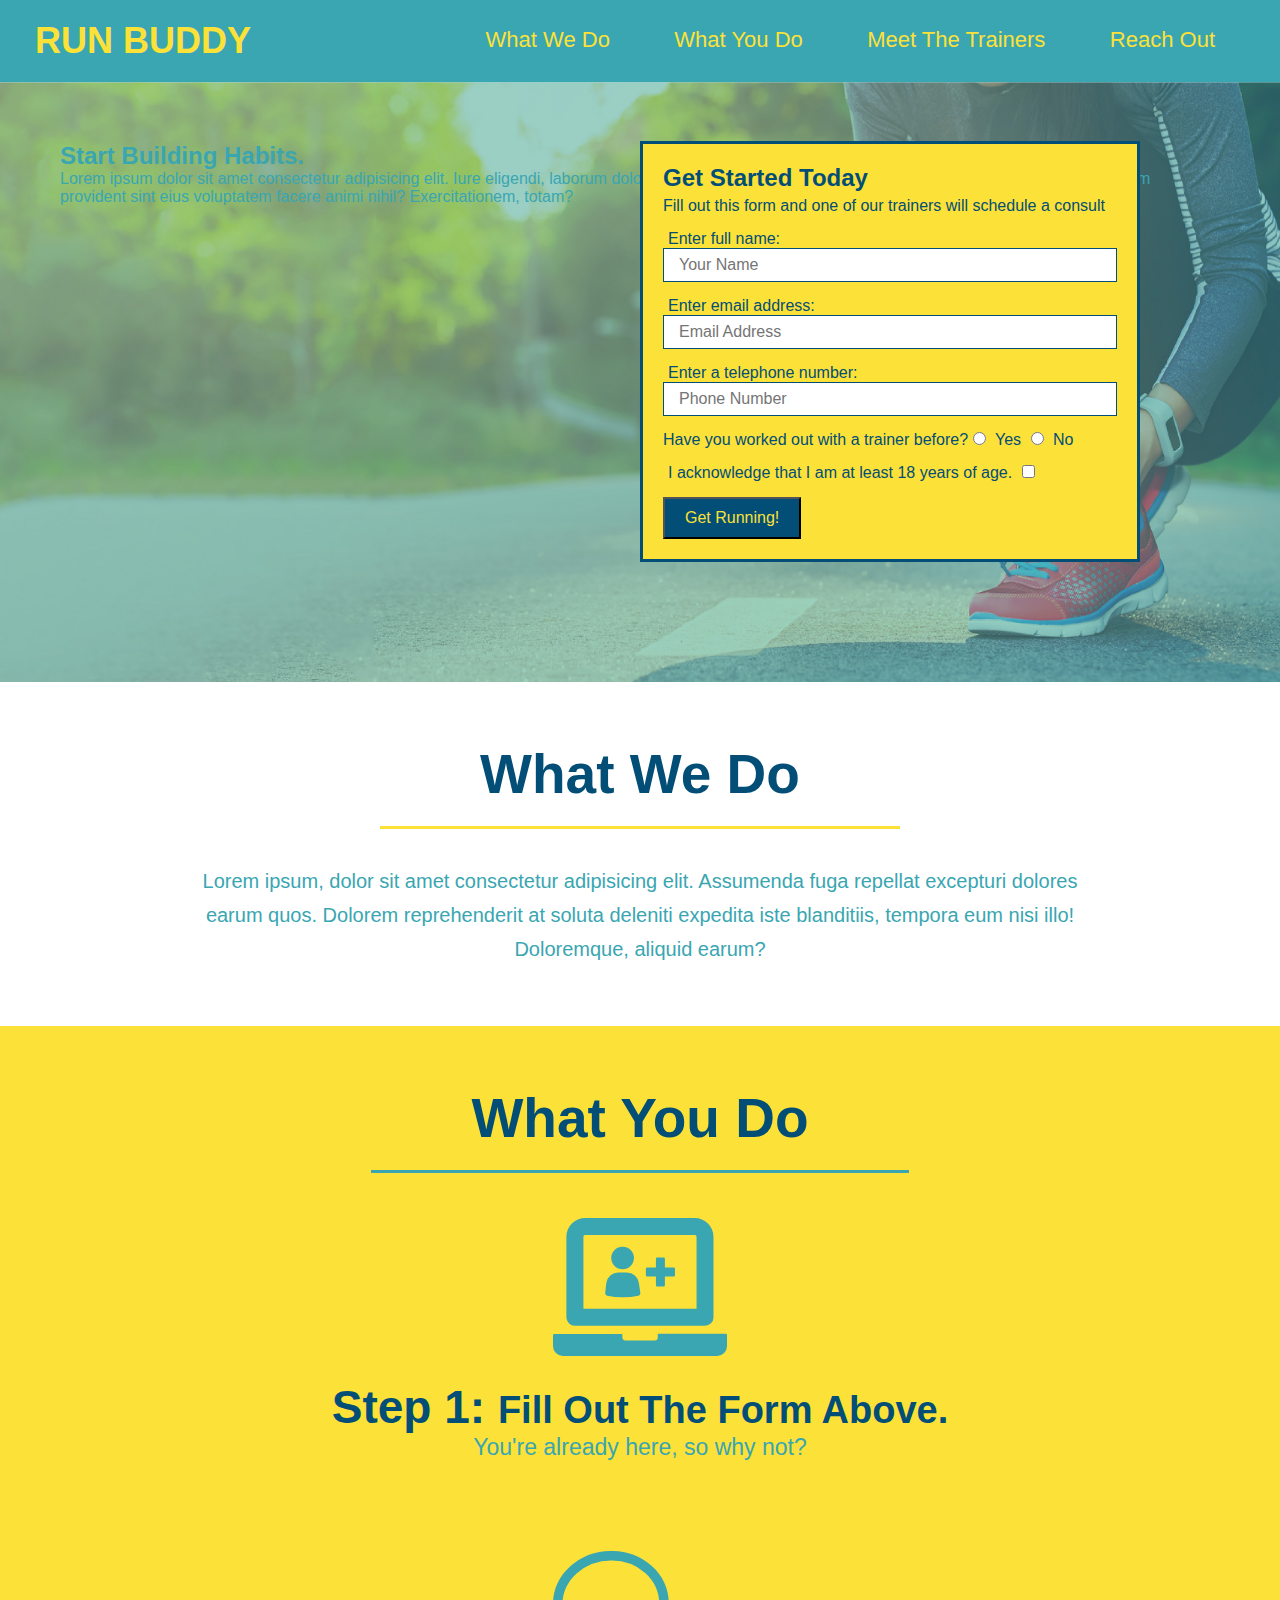
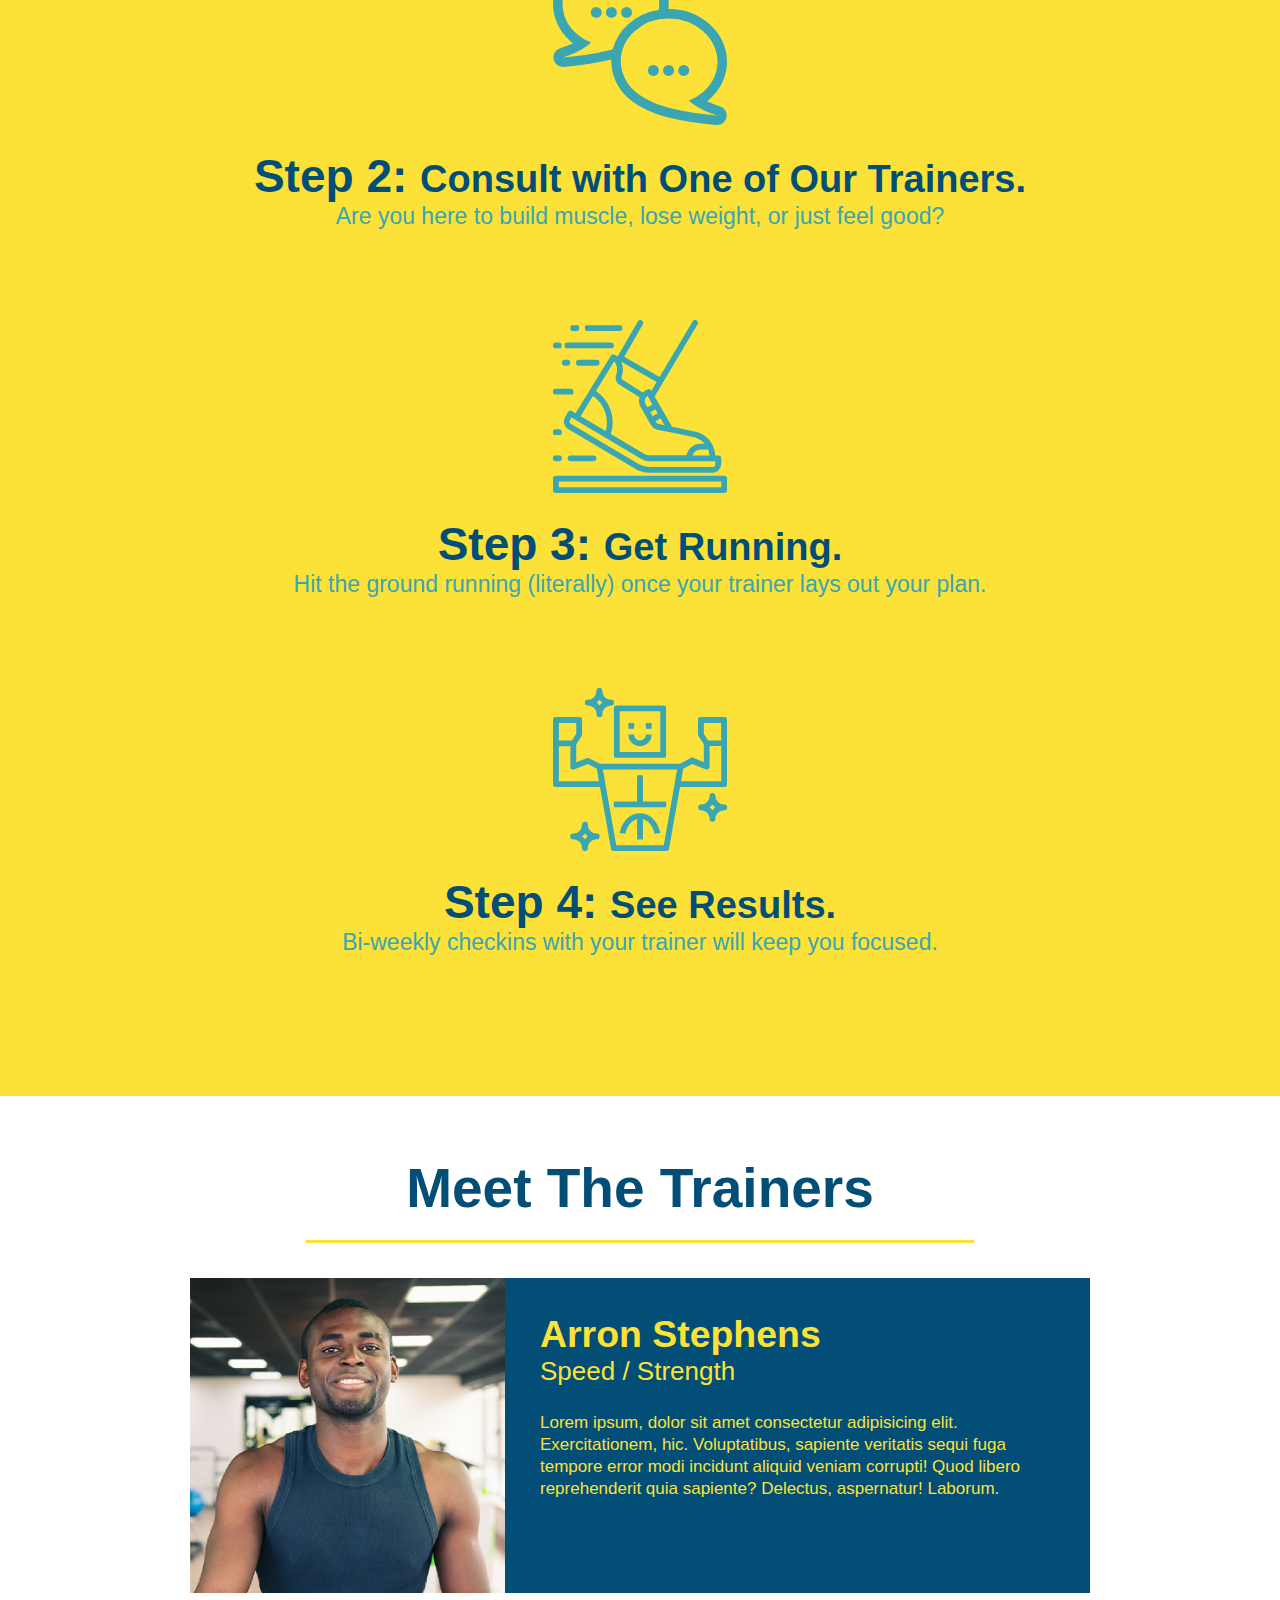
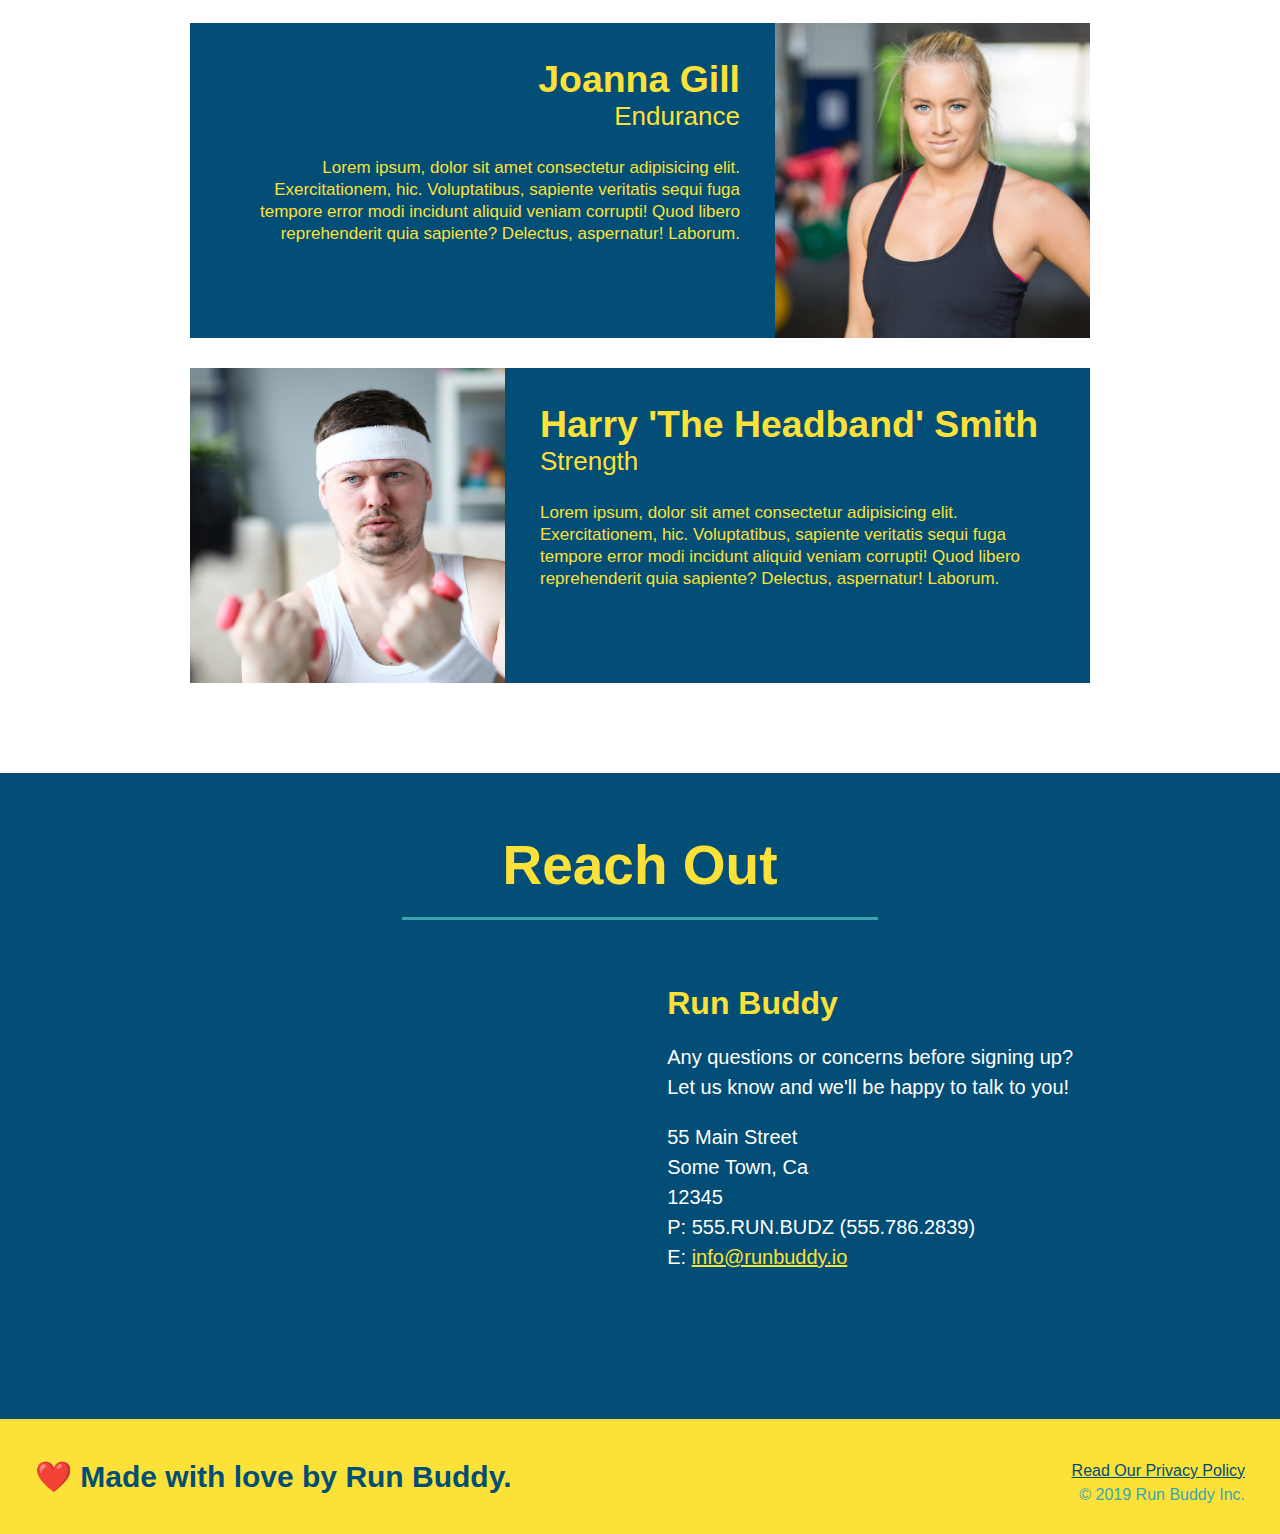
==== index.html @ 1cda3da1 "add content to hero, replace image" ====
<!DOCTYPE html>
<html lang="en">
    <head>
        <meta charset="UTF-8" />
        <title>Run Buddy</title>
        <link rel="stylesheet" href="./assets/css/style.css" />
    </head>
    <body>
        <!-- navigation -->
        <header>
            <h1>
                <a href="index.html">RUN BUDDY</a>
            </h1>
            <nav>
                <!-- Unordered list element -->
                <ul>
                    <!-- List item element -->
                    <li>
                        <!-- Anchor element -->
                        <a href="#what-we-do">What We Do</a>
                    </li>
                    <li>
                        <a href="#what-you-do">What You Do</a>
                    </li>
                    <li>
                        <a href="#your-trainers">Meet The Trainers</a>
                    </li>
                    <li>
                        <a href="#reach-out">Reach Out</a>
                    </li>
                </ul>
            </nav>
        </header>

        <!-- hero/jumbotron -->
        <section class="hero">
            <div class="hero-cta">
                <h2>Start Building Habits.</h2>
                <p>Lorem ipsum dolor sit amet consectetur adipisicing elit. Iure eligendi, laborum dolorum sapiente accusantium totam soluta alias itaque natus sunt, dolorem provident sint eius voluptatem facere animi nihil? Exercitationem, totam?</p>
            </div>
            <div class="hero-form">
                <h3>Get Started Today</h3>
                <p>Fill out this form and one of our trainers will schedule a consult</p>
                <!-- Add form element -->
                <form>
                    <label for="name">Enter full name:</label>
                    <input type="text" placeholder="Your Name" name="name" id="name" class="form-input" />
                    <label for="email">Enter email address:</label>
                    <input type="email" placeholder="Email Address" name="email" id="email" class="form-input" />
                    <label for="phone">Enter a telephone number:</label>
                    <input type="tel" placeholder="Phone Number" name="phone" id="phone" class="form-input" />
                    <p>
                        Have you worked out with a trainer before?
                        <input type="radio" name="trainer-confirm" id="trainer-yes" />
                        <label for="trainer-yes">Yes</label>
                        <input type="radio" name="trainer-confirm" id="trainer-no" />
                        <label for="trainer-no">No</label>
                    </p>
                    <p>
                        <label for="checkbox">I acknowledge that I am at least 18 years of age.</label>
                        <input type="checkbox" name="age-confirm" id="checkbox" />
                    </p>
                    <button type="submit">
                        Get Running!
                    </button>
                </form>
            </div>
        </section>

        <!-- "what we do" section -->
        <section id="what-we-do" class="intro">
            <h2 class="section-title primary-border">What We Do</h2>
            <p>
                Lorem ipsum, dolor sit amet consectetur adipisicing elit. Assumenda fuga repellat excepturi dolores earum quos. Dolorem reprehenderit at soluta deleniti expedita iste blanditiis, tempora eum nisi illo! Doloremque, aliquid earum?
            </p>
        </section>

        <!-- "what you do" section -->
        <section id="what-you-do" class="steps">
            <h2 class="section-title secondary-border">What You Do</h2>

            <div>
                <img src="./assets/images/step-1.svg" alt="" />
                <h3>Step 1: <span>Fill Out The Form Above.</span></h3>
                <p>You're already here, so why not?</p>
            </div>

            <div>
                <img src="./assets/images/step-2.svg" alt="" />
                <h3>Step 2: <span>Consult with One of Our Trainers.</span></h3>
                <p>Are you here to build muscle, lose weight, or just feel good?</p>
            </div>

            <div>
                <img src="./assets/images/step-3.svg" alt="" />
                <h3>Step 3: <span>Get Running.</span></h3>
                <p>Hit the ground running (literally) once your trainer lays out your plan.</p>
            </div>

            <div>
                <img src="./assets/images/step-4.svg" alt="" />
                <h3>Step 4: <span>See Results.</span></h3>
                <p>Bi-weekly checkins with your trainer will keep you focused.</p>
            </div>
        </section>
        
        <!-- "meet the trainers" section -->
        <section id="your-trainers" class="trainers">

            <h2 class="section-title primary-border">Meet The Trainers</h2>
            <article class="trainer">
                <img src="./assets/images/trainer-1.jpg" alt="Arron Stephens in his workout clothes, ready to pump iron" />
                <div class="trainer-bio text-left">
                    <h3>Arron Stephens</h3>
                    <h4>Speed / Strength</h4>
                    <p>Lorem ipsum, dolor sit amet consectetur adipisicing elit. Exercitationem, hic. Voluptatibus, sapiente veritatis sequi fuga tempore error modi incidunt aliquid veniam corrupti! Quod libero reprehenderit quia sapiente? Delectus, aspernatur! Laborum.</p>
                </div>
            </article>

            <article class="trainer">
                <div class="trainer-bio text-right">
                    <h3>Joanna Gill</h3>
                    <h4>Endurance</h4>
                    <p>Lorem ipsum, dolor sit amet consectetur adipisicing elit. Exercitationem, hic. Voluptatibus, sapiente veritatis sequi fuga tempore error modi incidunt aliquid veniam corrupti! Quod libero reprehenderit quia sapiente? Delectus, aspernatur! Laborum.</p>
                </div>
                <img src="./assets/images/trainer-2.jpg" alt="Joanna Gill in her workout clothes, ready to hit the treadmill and bike" />
            </article>

            <article class="trainer">
                <img src="./assets/images/trainer-3.jpg" alt="Harry 'The Headband' Smith in his workout clothes, ready to pump iron" />
                <div class="trainer-bio text-left">
                    <h3>Harry 'The Headband' Smith</h3>
                    <h4>Strength</h4>
                    <p>Lorem ipsum, dolor sit amet consectetur adipisicing elit. Exercitationem, hic. Voluptatibus, sapiente veritatis sequi fuga tempore error modi incidunt aliquid veniam corrupti! Quod libero reprehenderit quia sapiente? Delectus, aspernatur! Laborum.</p>
                </div>
            </article>

        </section>

        <!-- "reach out" section -->
        <section id="reach-out" class="contact">
            <h2 class="section-title secondary-border">Reach Out</h2>
            <div class="contact-info">
                <iframe src="https://www.google.com/maps/embed?pb=!1m18!1m12!1m3!1d3163.1623220459887!2d-77.48344058504422!3d37.551239279800704!2m3!1f0!2f0!3f0!3m2!1i1024!2i768!4f13.1!3m3!1m2!1s0x89b113e57bee79ad%3A0xb0e72ee8a7056418!2s3035%20Grayland%20Ave%2C%20Richmond%2C%20VA%2023221!5e0!3m2!1sen!2sus!4v1630375509997!5m2!1sen!2sus"
                style="border:0;"
                allowfullscreen=""
                loading="lazy">
                </iframe>
                <div>
                    <h3>Run Buddy</h3>
                    <p>
                        Any questions or concerns before signing up?
                        <br />
                        Let us know and we'll be happy to talk to you!
                    </p>
                    <address>
                        55 Main Street <br />
                        Some Town, Ca <br />
                        12345 <br />
                        P: 555.RUN.BUDZ (555.786.2839) <br />
                        E: <a href="mailto:info@runbuddy.io">info@runbuddy.io</a>
                    </address>
                </div>
            </div>
        </section>

        <!-- footer section -->
        <footer>
            <h2>❤️ Made with love by Run Buddy.</h2>
            <div>
                <a href="./privacy-policy.html" target="_blank">Read Our Privacy Policy</a><br />
                &copy; 2019 Run Buddy Inc.
            </div>
        </footer>
    </body>
</html>
---- assets/css/style.css ----
* {
    margin: 0;
    padding: 0;
    box-sizing: border-box;
}
body {
    color: #39a6b2;
    font-family: Helvetica, Arial, sans-serif;
}
header {
    padding: 20px 35px;
    background-color: #39a6b2;
}
header h1 {
    font-weight: bold;
    font-size: 36px;
    color: #fce138;
    margin: 0;
    display: inline;
}
header a {
    text-decoration: none;
    color: #fce138
}
header nav {
    float: right;
    margin: 7px 0;
}
header nav ul li {
    display: inline;
}
header nav ul li a {
    margin: 0 30px;
    font-weight: lighter;
    font-size: 22px;
}
footer {
    background: #fce138;
    width: 100%;
    padding: 40px 35px;
}
footer h2 {
    display: inline;
    color: #024e76;
    font-size: 30px;
    margin: 0;
}
footer div {
    float: right;
    line-height: 1.5;
    text-align: right;
}
footer a {
    color: #024e76
}
section {
    padding: 60px;
}

/* Hero Style(s) Start */
.hero {
    background-image: url("../images/hero-bg.jpg");
    height: 600px;
    background-size: cover;
    background-position: center;
    position: relative;
}
/* Hero Style(s) End */

/*Form Styles Begin */
.hero-form {
    border: solid 3px #024e76;
    background-color: #fce138;
    padding: 20px;
    width: 500px;
    color: #024e76;
    position: absolute;
    bottom: 120px;
    right: 140px;
}
.hero-form h3 {
    font-size: 24px;
    margin: 0px;
}
.hero-form p {
    margin: 5px 0 15px 0;
}
.hero-form label {
    margin: 0 5px;
}
.hero-form button {
    color: #fce138;
    background-color: #024e76;
    font-size: 16px;
    padding: 10px 20px;
}
.form-input {
    border: 1px solid #024e76;
    display: block;
    padding: 7px 15px;
    font-size: 16px;
    color: #024e76;
    width: 100%;
    margin-bottom: 15px;
}
/* Form Styles End */

/* Intro Styles Begin */
.intro {
    text-align: center;
}
.intro p {
    line-height: 1.7;
    color: #39a6b2;
    width: 80%;
    font-size: 20px;
    margin: 0 auto;
}
/* Intro Styles End */

/* CSS Selector section title styling for selected sections. */
.section-title {
    font-size: 55px;
    color:#024e76;
    margin-bottom: 35px;
    padding: 0 100px 20px 100px;
    border-bottom: 3px solid;
    display: inline-block;
}

/* Different border colors for selected sections. */
.primary-border {
    border-color: #fce138;
}
.secondary-border {
    border-color: #39a6b2;
}

/*Steps Styles Begin */
.steps {
    text-align: center;
    background: #fce138;
}
.steps div {
    margin-bottom: 80px;
}
.steps img {
    width: 15%;
    margin: 10px 0;
}
.steps h3 {
    color: #024e76;
    font-size: 46px;
    margin-top: 10px;
}
.steps p {
    color: #39a6b2;
    font-size: 23px;
}
.steps span {
    font-size: 38px;
}
/* Steps Styles Ends */

/*Trainers Styles Begins */
.trainers {
    text-align: center;
}
.trainer {
    width: 900px;
    margin: 0 auto 30px auto;
    background: #024e76;
    color: #fce138;
    overflow: auto;
    }
.trainer img {
    width: 35%;
    float: left;
}
.trainer-bio h4 {
    font-weight: lighter;
    font-size: 26px;
    margin-bottom: 25px;
}
.trainer-bio p {
    font-size: 17px;
    line-height: 1.3;
}
.trainer-bio {
    padding: 35px;
    float: left;
    width: 65%;
}
.text-left {
    text-align: left;
}
.text-right {
    text-align: right;
}
.trainer-bio {
    font-size: 32px;
    margin-bottom: 8px;
}
/* Trainer Styles End */

/* Reach Out Styles Start */
.contact {
    text-align:center;
    background: #024e76;
}
.contact h2 {
    color:#fce138
}
.contact-info iframe {
    width: 400px;
    height: 400px;
}
.contact-info div {
    width: 410px;
    display: inline-block;
    margin: 30px 0 0 60px;
    vertical-align: top;
    text-align: left;
    color: white;
}
.contact-info h3 {
    color: #fce138;
    font-size: 32px;
}
.contact-info p, .contact-info address {
    margin: 20px 0;
    line-height: 1.5;
    font-size: 20px;
    font-style: normal;
}
.contact-info a {
    color: #fce138;
}
/* Reach Out Styles End */
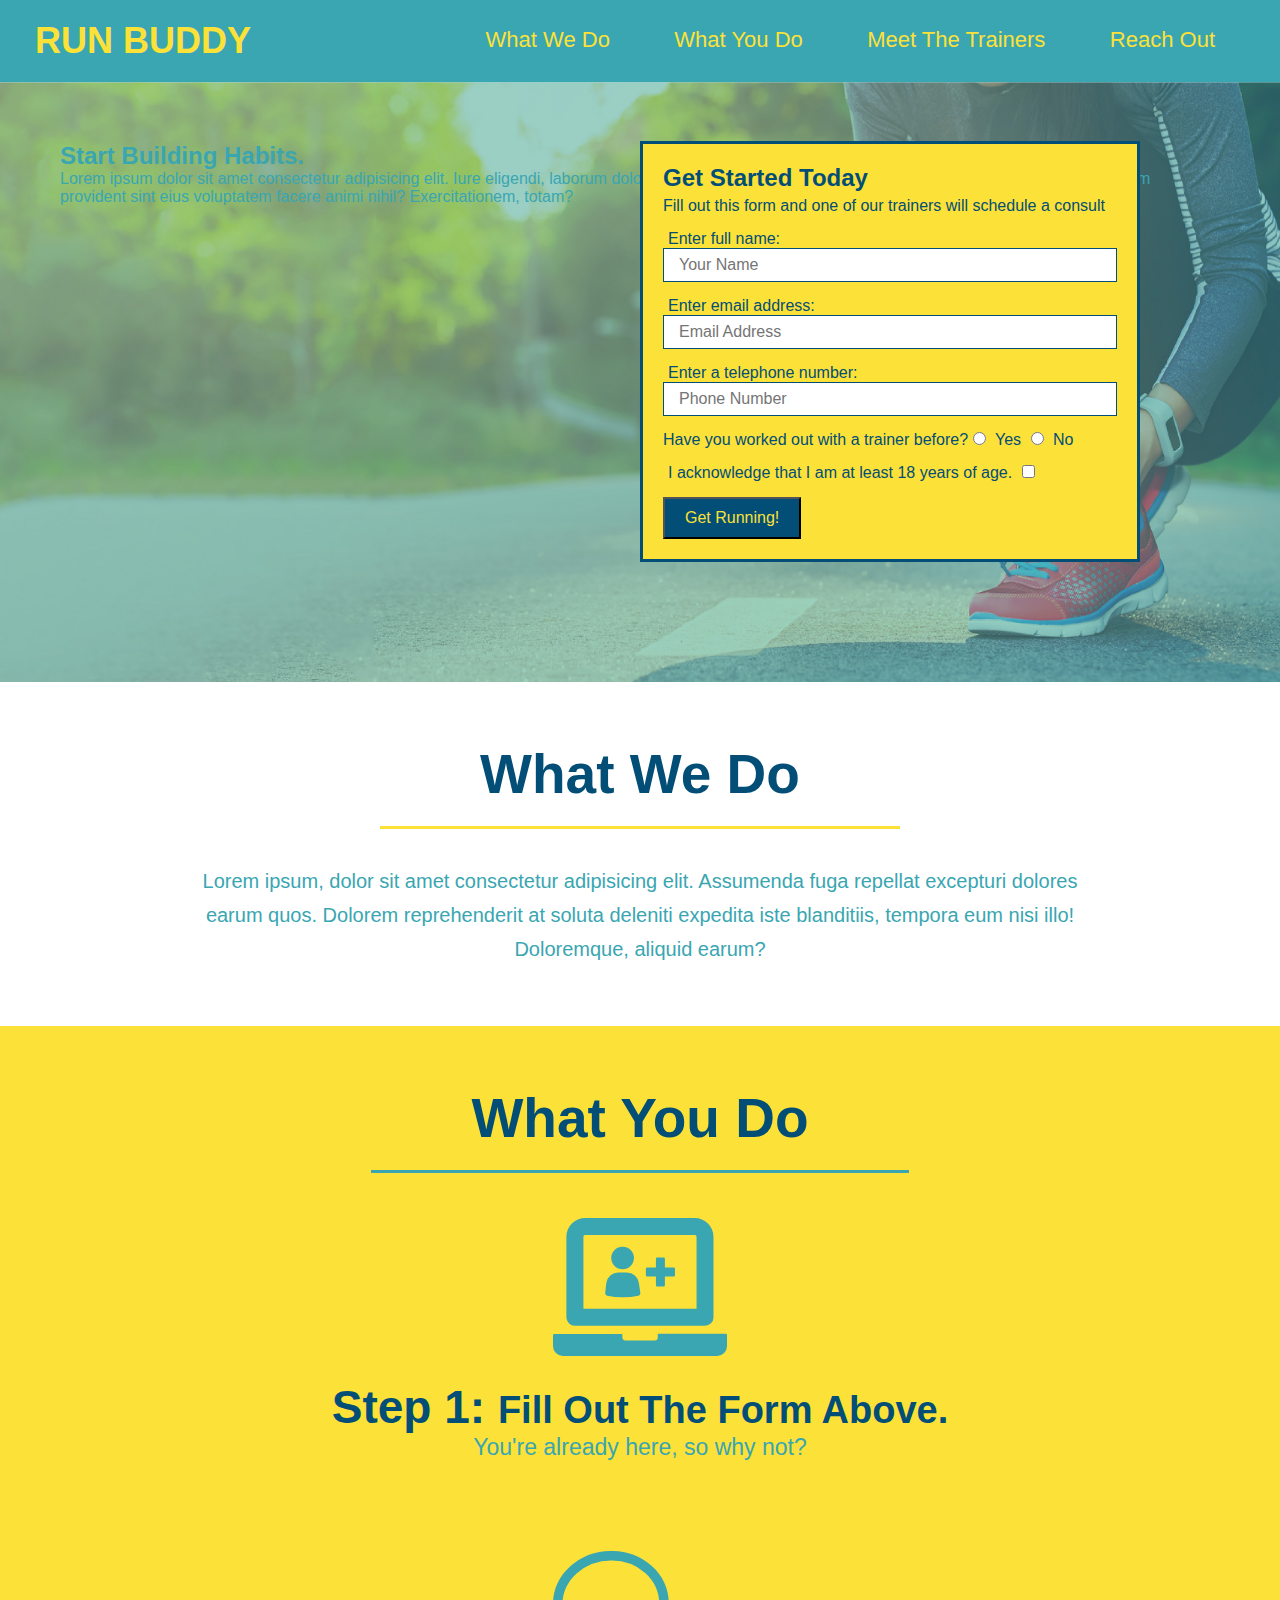
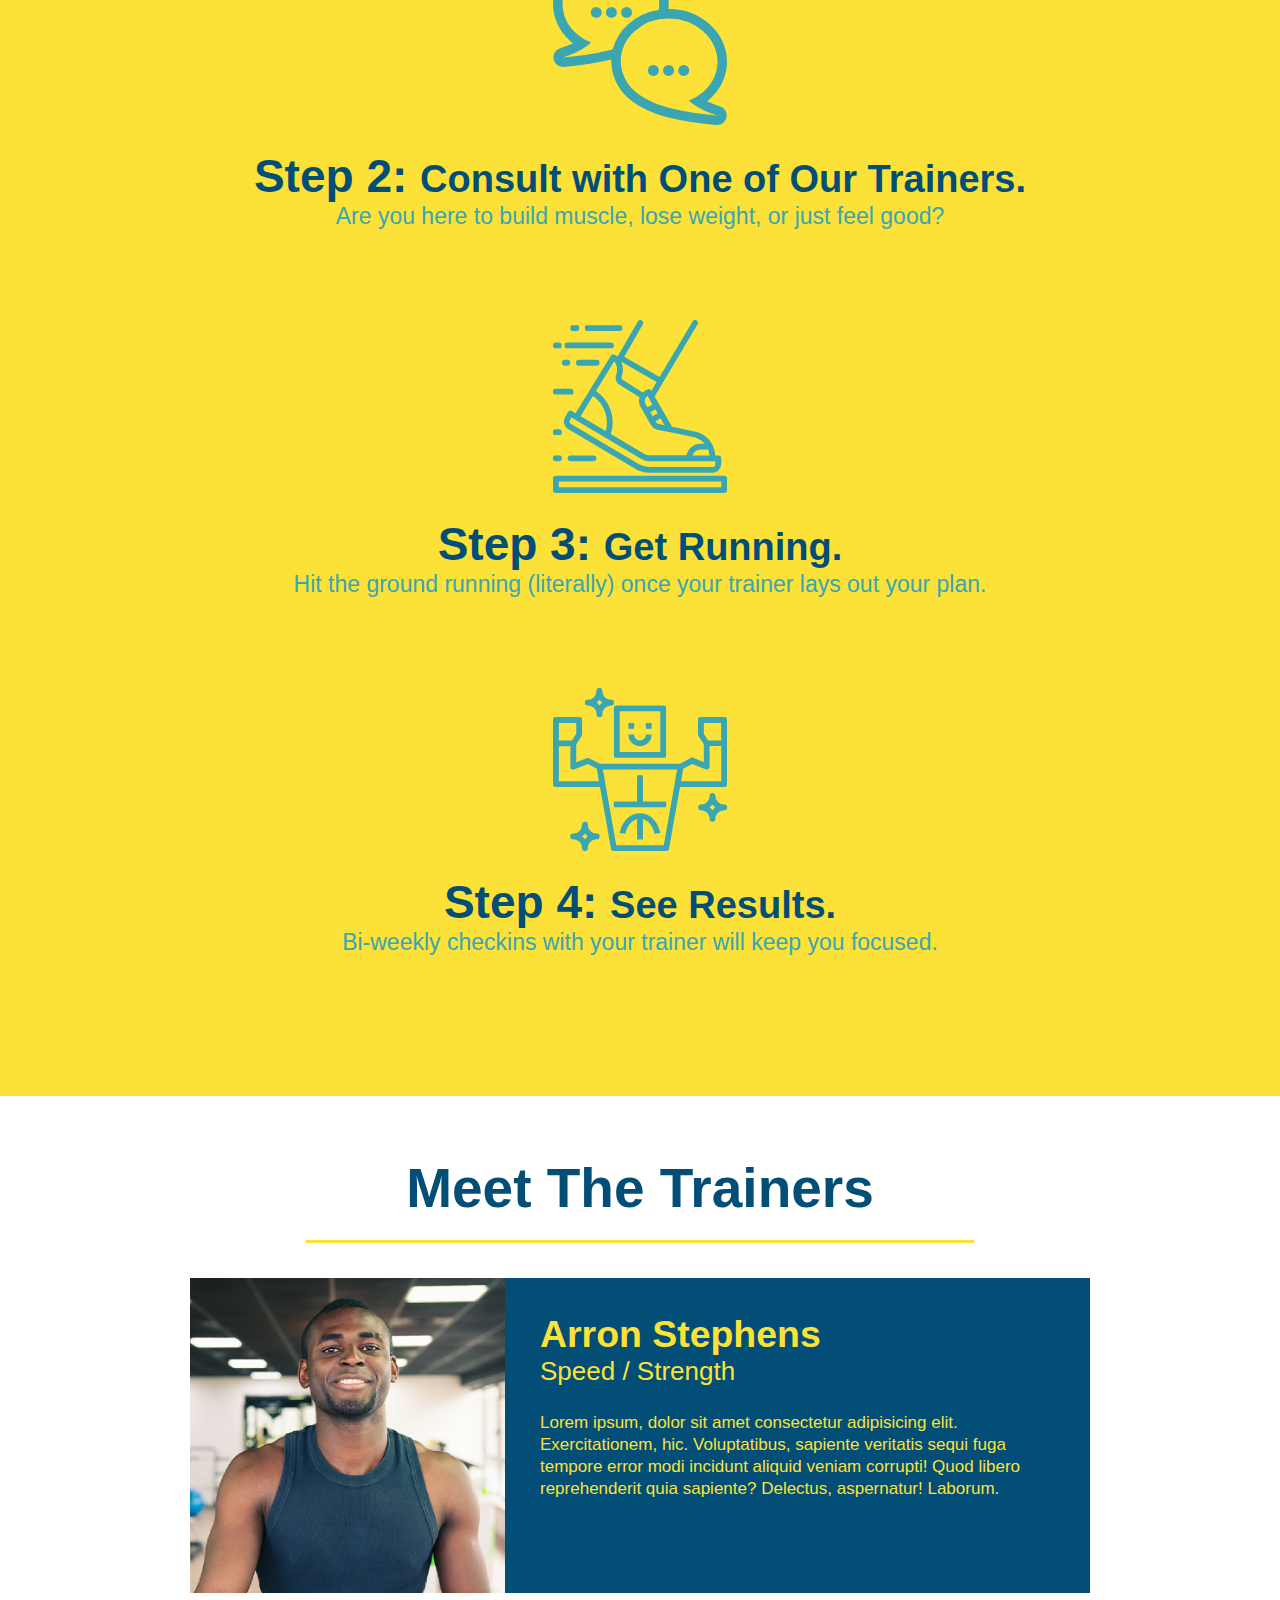
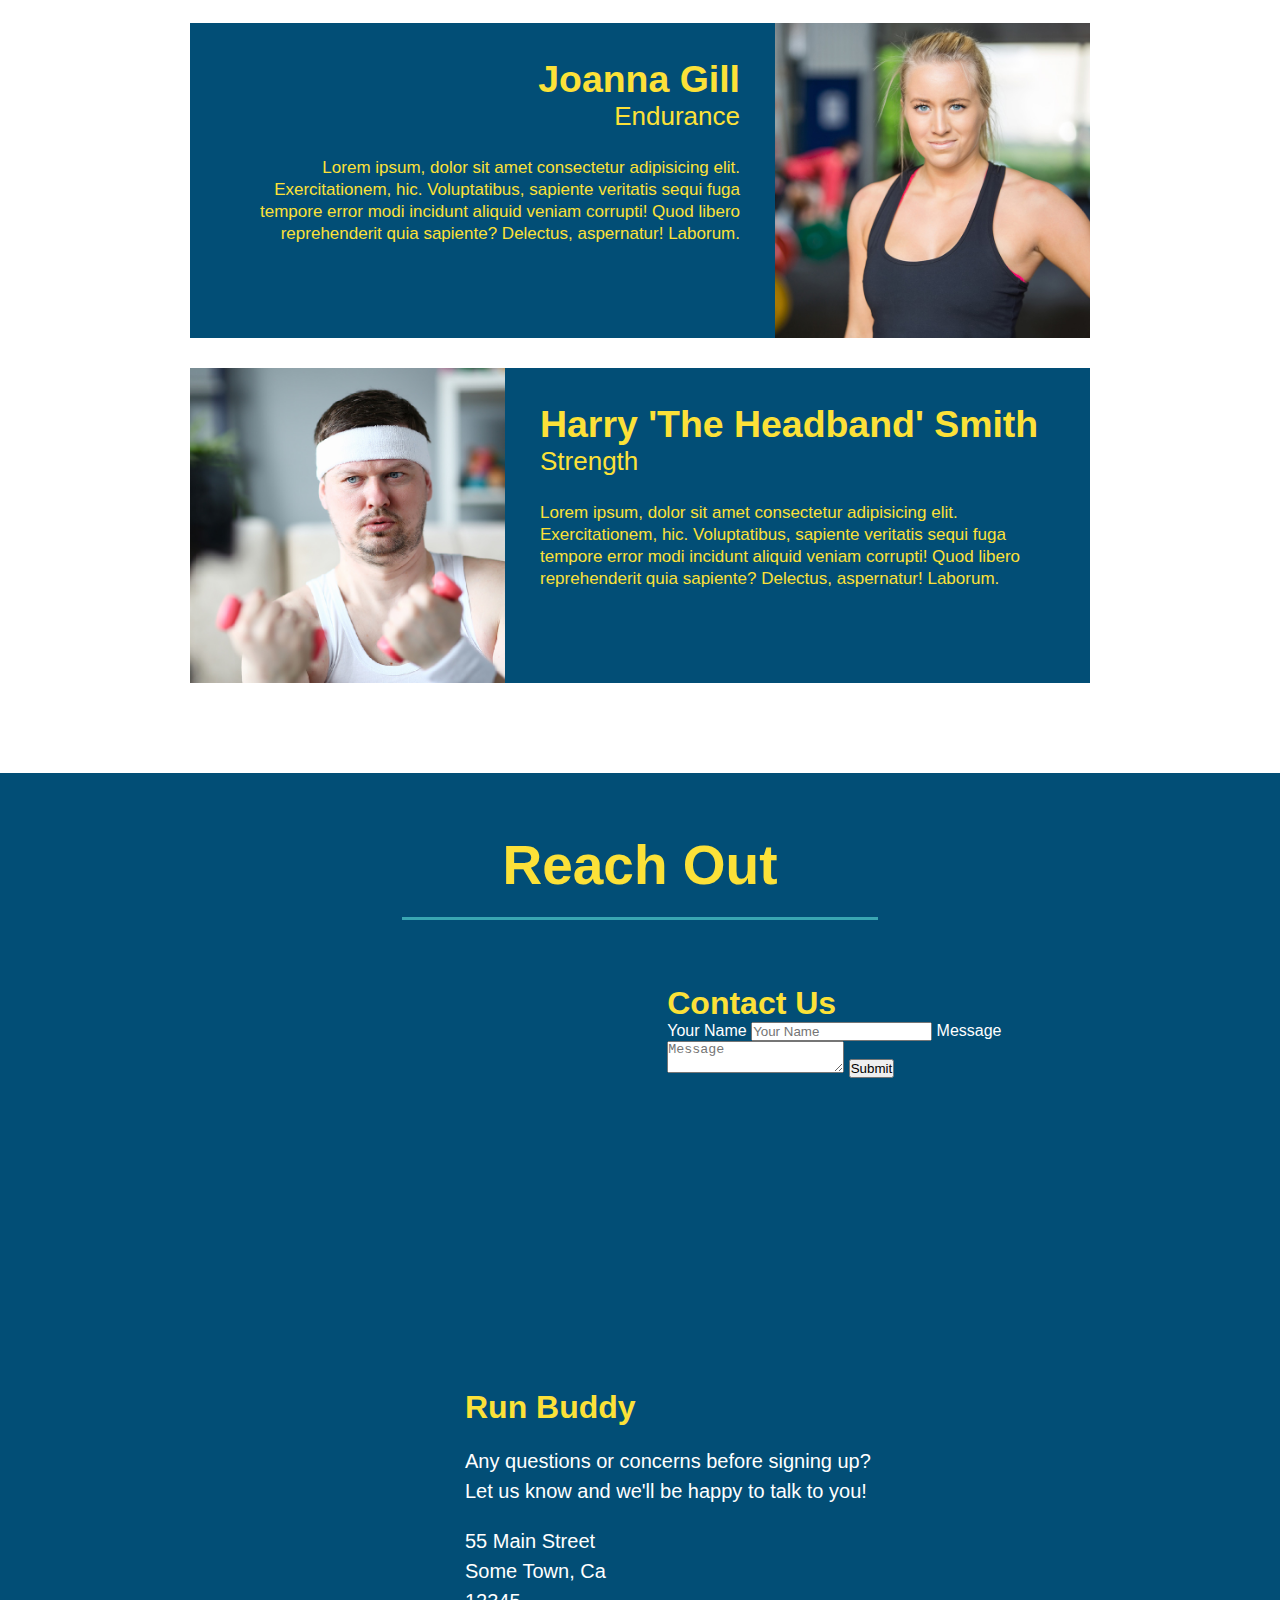
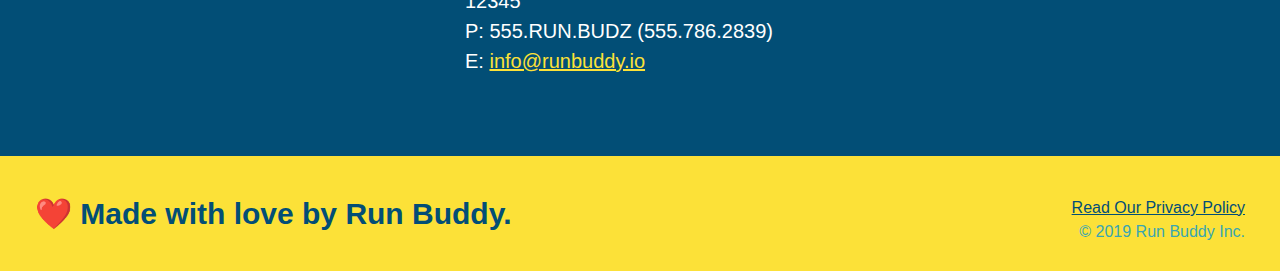
==== commit 33f115bd: "add contact form" ====
--- a/index.html
+++ b/index.html
@@ -147,6 +147,18 @@
                 loading="lazy">
                 </iframe>
                 <div>
+                    <h3>Contact Us</h3>
+                    <form>
+                        <label for="contact-name">Your Name</label>
+                        <input type="text" id="contact-name" placeholder="Your Name" />
+
+                        <label for="contact-message">Message</label>
+                        <textarea id="contact-message" placeholder="Message"></textarea>
+
+                        <button type="submit">Submit</button>
+                    </form>
+                </div>
+                <div>
                     <h3>Run Buddy</h3>
                     <p>
                         Any questions or concerns before signing up?
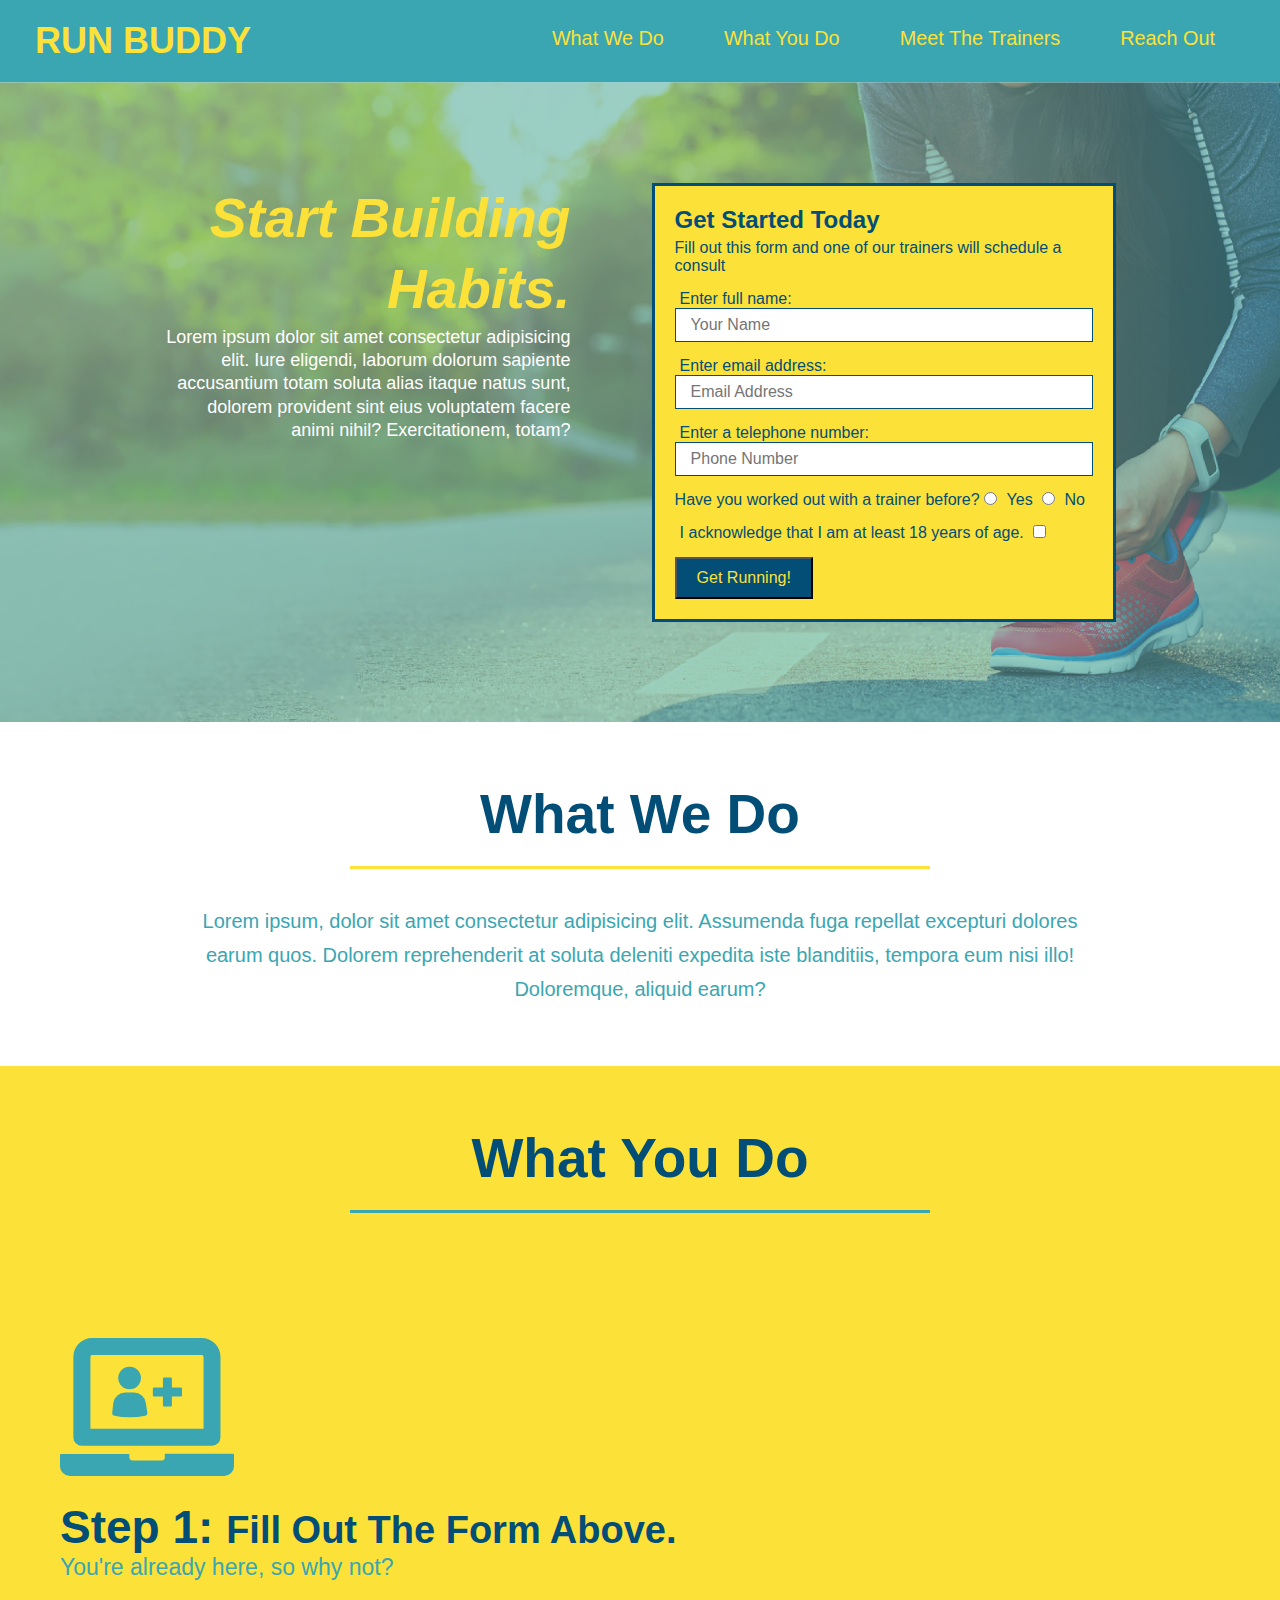
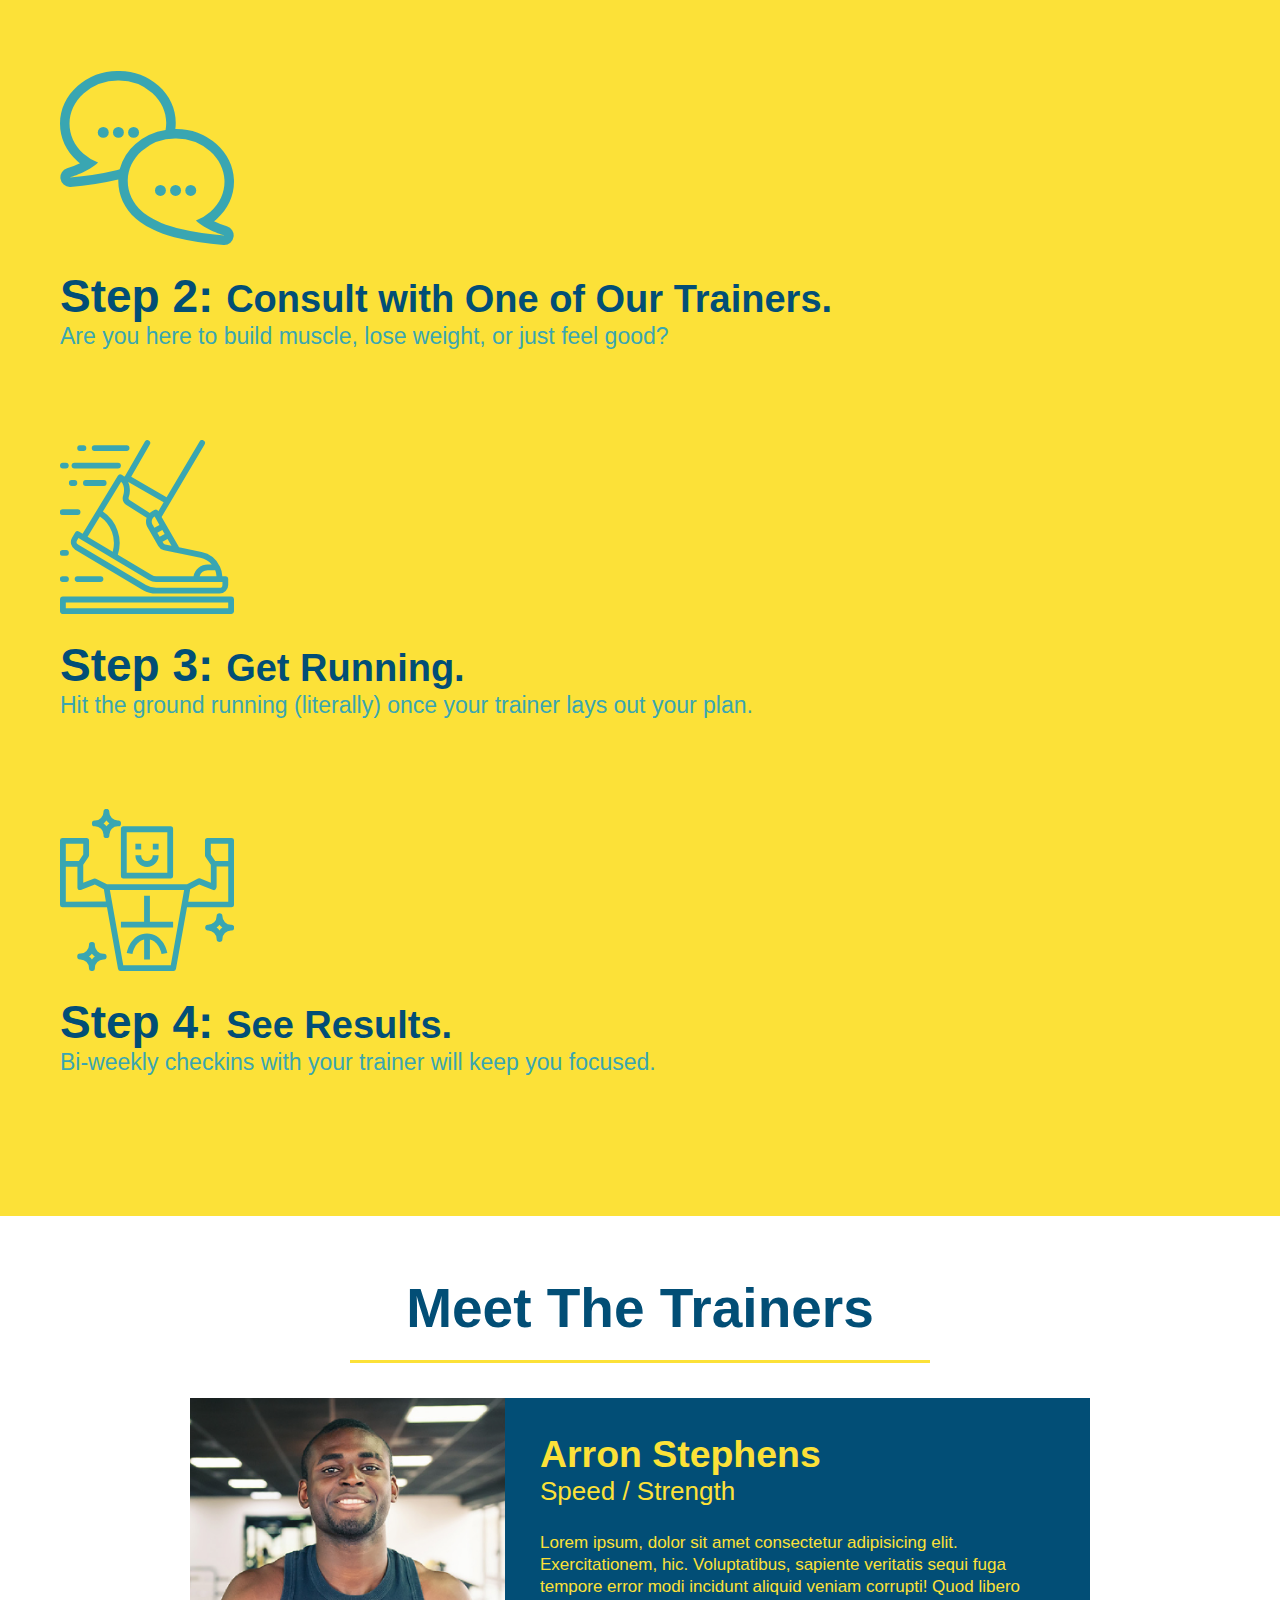
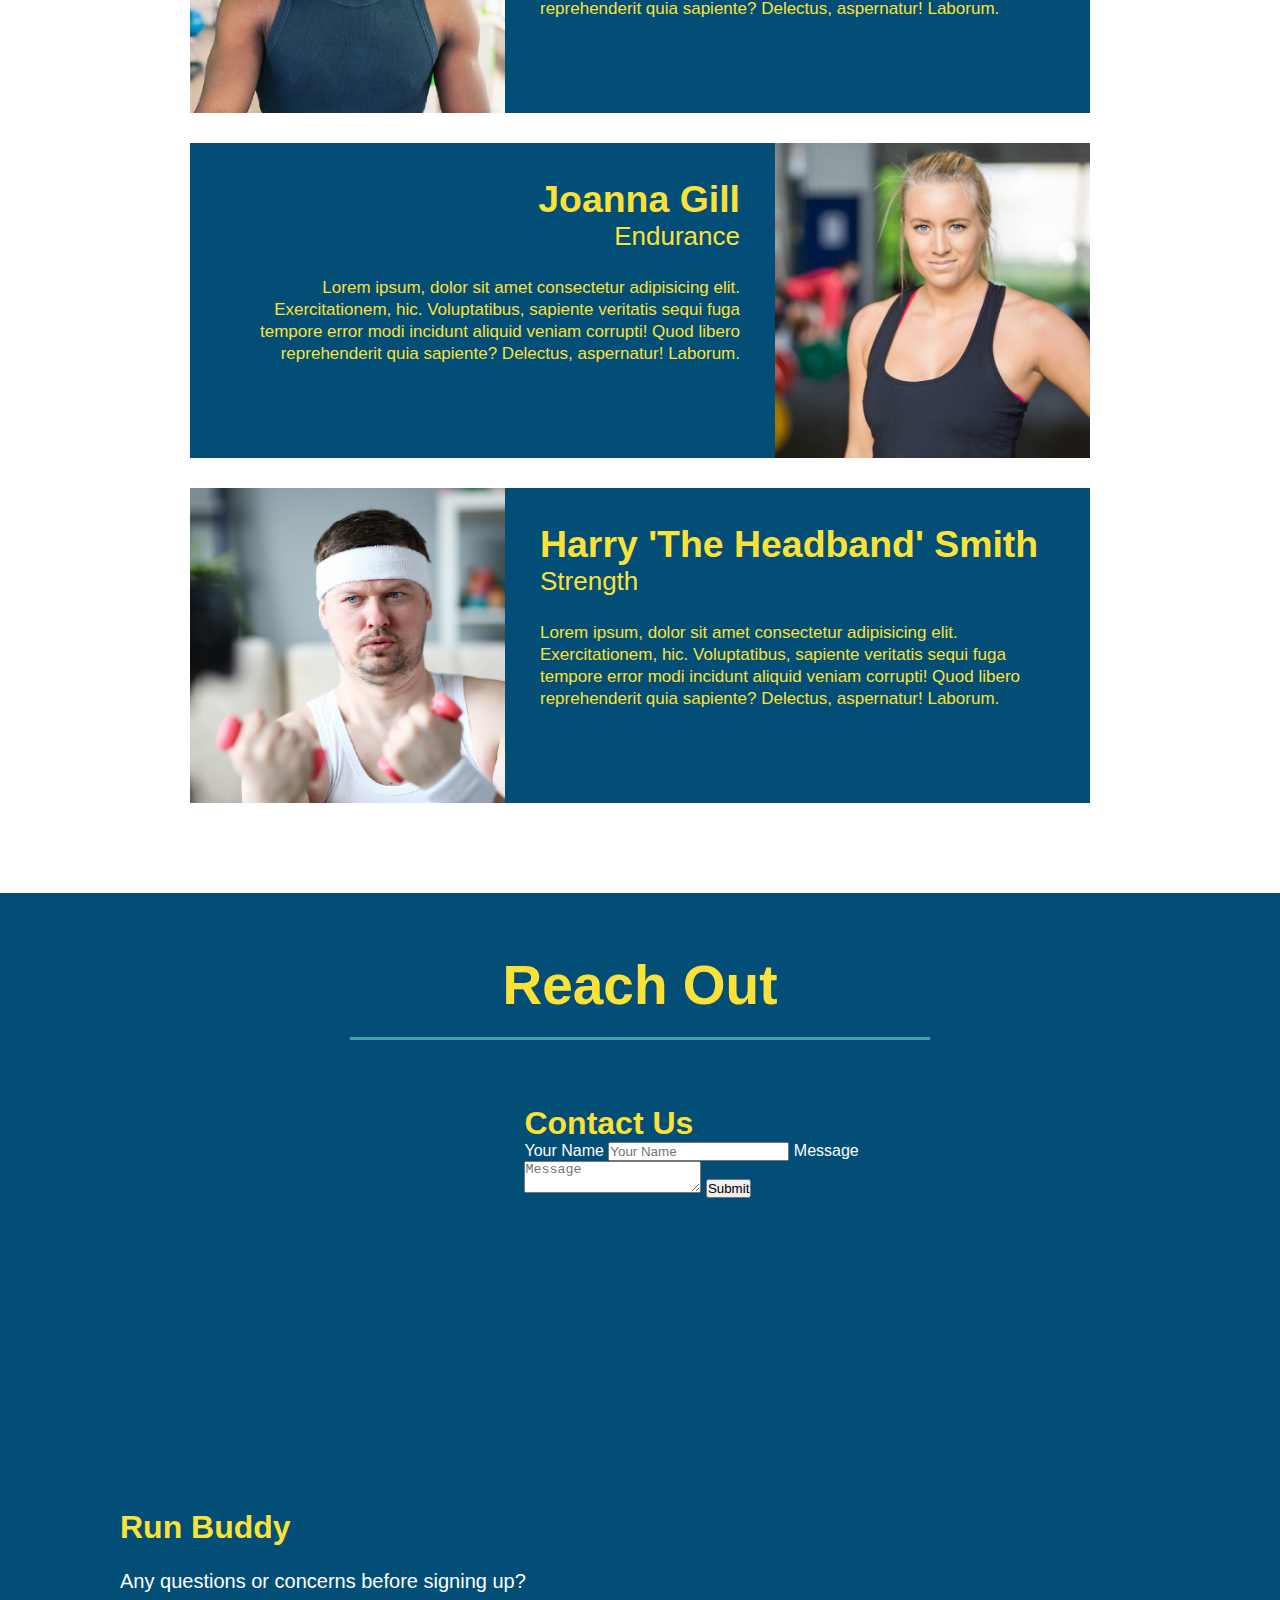
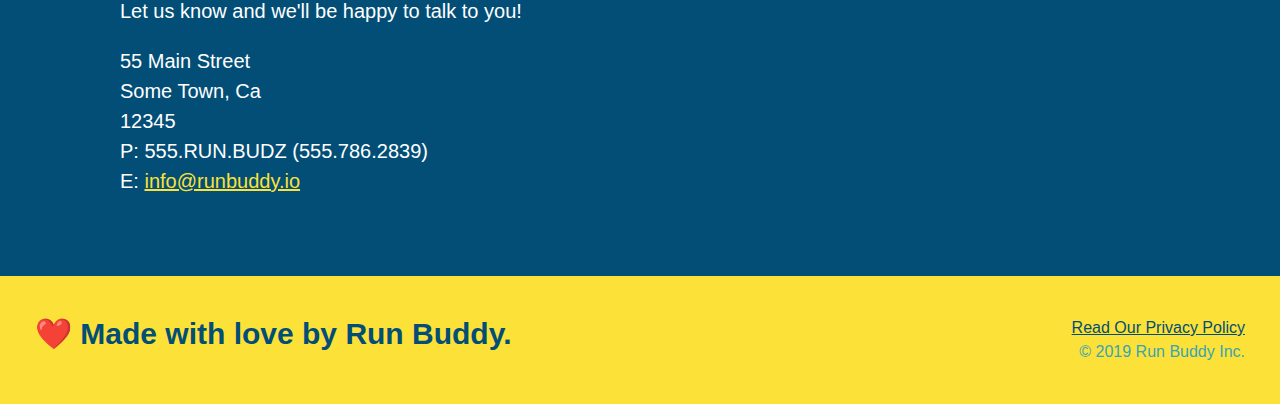
==== commit 4a50cdc0: "center the section titles using flexbox" ====
--- a/index.html
+++ b/index.html
@@ -69,16 +69,21 @@
 
         <!-- "what we do" section -->
         <section id="what-we-do" class="intro">
-            <h2 class="section-title primary-border">What We Do</h2>
-            <p>
-                Lorem ipsum, dolor sit amet consectetur adipisicing elit. Assumenda fuga repellat excepturi dolores earum quos. Dolorem reprehenderit at soluta deleniti expedita iste blanditiis, tempora eum nisi illo! Doloremque, aliquid earum?
-            </p>
+            <div class="flex-row">
+                <h2 class="section-title primary-border">What We Do</h2>
+            </div>
+            <div class="flex-row">
+                <p>
+                    Lorem ipsum, dolor sit amet consectetur adipisicing elit. Assumenda fuga repellat excepturi dolores earum quos. Dolorem reprehenderit at soluta deleniti expedita iste blanditiis, tempora eum nisi illo! Doloremque, aliquid earum?
+                </p>
+            </div>
         </section>
 
         <!-- "what you do" section -->
         <section id="what-you-do" class="steps">
-            <h2 class="section-title secondary-border">What You Do</h2>
-
+            <div class="flex-row">
+                <h2 class="section-title secondary-border">What You Do</h2>
+            </div>
             <div>
                 <img src="./assets/images/step-1.svg" alt="" />
                 <h3>Step 1: <span>Fill Out The Form Above.</span></h3>
@@ -107,7 +112,9 @@
         <!-- "meet the trainers" section -->
         <section id="your-trainers" class="trainers">
 
-            <h2 class="section-title primary-border">Meet The Trainers</h2>
+            <div class="flex-row">
+                <h2 class="section-title primary-border">Meet The Trainers</h2>
+            </div>
             <article class="trainer">
                 <img src="./assets/images/trainer-1.jpg" alt="Arron Stephens in his workout clothes, ready to pump iron" />
                 <div class="trainer-bio text-left">
@@ -139,7 +146,9 @@
 
         <!-- "reach out" section -->
         <section id="reach-out" class="contact">
-            <h2 class="section-title secondary-border">Reach Out</h2>
+            <div class="flex-row">
+                <h2 class="section-title secondary-border">Reach Out</h2>
+            </div>
             <div class="contact-info">
                 <iframe src="https://www.google.com/maps/embed?pb=!1m18!1m12!1m3!1d3163.1623220459887!2d-77.48344058504422!3d37.551239279800704!2m3!1f0!2f0!3f0!3m2!1i1024!2i768!4f13.1!3m3!1m2!1s0x89b113e57bee79ad%3A0xb0e72ee8a7056418!2s3035%20Grayland%20Ave%2C%20Richmond%2C%20VA%2023221!5e0!3m2!1sen!2sus!4v1630375509997!5m2!1sen!2sus"
                 style="border:0;"
--- a/assets/css/style.css
+++ b/assets/css/style.css
@@ -10,43 +10,49 @@
 header {
     padding: 20px 35px;
     background-color: #39a6b2;
+    display: flex;
+    justify-content: space-between;
+    flex-wrap: wrap;
 }
 header h1 {
     font-weight: bold;
     font-size: 36px;
     color: #fce138;
     margin: 0;
-    display: inline;
 }
 header a {
     text-decoration: none;
     color: #fce138
 }
 header nav {
-    float: right;
     margin: 7px 0;
 }
-header nav ul li {
-    display: inline;
+header nav ul {
+    display: flex;
+    flex-wrap: wrap;
+    justify-content: space-between;
+    align-items: center;
+    list-style: none;
 }
 header nav ul li a {
     margin: 0 30px;
     font-weight: lighter;
-    font-size: 22px;
+    font-size: 1.55vw;
 }
 footer {
     background: #fce138;
     width: 100%;
     padding: 40px 35px;
+    display: flex;
+    justify-content: space-between;
+    flex-wrap: wrap;
 }
 footer h2 {
-    display: inline;
     color: #024e76;
     font-size: 30px;
     margin: 0;
 }
 footer div {
-    float: right;
     line-height: 1.5;
     text-align: right;
 }
@@ -60,23 +66,38 @@
 /* Hero Style(s) Start */
 .hero {
     background-image: url("../images/hero-bg.jpg");
-    height: 600px;
     background-size: cover;
     background-position: center;
-    position: relative;
+    display: flex;
+    justify-content: center;
+    flex-wrap: wrap;
 }
 /* Hero Style(s) End */
+
+/* Hero Call To Action Styles Begin */
+.hero-cta {
+    width: 35%;
+    text-align: right;
+    margin: 3.5%;
+    color: #fff;
+    font-size: 18px;
+    line-height: 1.3;
+}
+.hero-cta h2 {
+    color: #fce138;
+    font-size: 55px;
+    font-style: italic;
+}
+/* Hero Call To Action Styles Ends */
 
 /*Form Styles Begin */
 .hero-form {
     border: solid 3px #024e76;
     background-color: #fce138;
     padding: 20px;
-    width: 500px;
-    color: #024e76;
-    position: absolute;
-    bottom: 120px;
-    right: 140px;
+    color: #024e76;
+    width: 40%;
+    margin: 3.5%;
 }
 .hero-form h3 {
     font-size: 24px;
@@ -106,15 +127,13 @@
 /* Form Styles End */
 
 /* Intro Styles Begin */
-.intro {
-    text-align: center;
-}
 .intro p {
     line-height: 1.7;
     color: #39a6b2;
     width: 80%;
     font-size: 20px;
     margin: 0 auto;
+    text-align: center;
 }
 /* Intro Styles End */
 
@@ -122,10 +141,11 @@
 .section-title {
     font-size: 55px;
     color:#024e76;
-    margin-bottom: 35px;
-    padding: 0 100px 20px 100px;
     border-bottom: 3px solid;
-    display: inline-block;
+    padding-bottom: 20px;
+    text-align: center;
+    margin: 0 auto 35px auto;
+    width: 50%;
 }
 
 /* Different border colors for selected sections. */
@@ -138,7 +158,6 @@
 
 /*Steps Styles Begin */
 .steps {
-    text-align: center;
     background: #fce138;
 }
 .steps div {
@@ -163,9 +182,6 @@
 /* Steps Styles Ends */
 
 /*Trainers Styles Begins */
-.trainers {
-    text-align: center;
-}
 .trainer {
     width: 900px;
     margin: 0 auto 30px auto;
@@ -190,14 +206,6 @@
     padding: 35px;
     float: left;
     width: 65%;
-}
-.text-left {
-    text-align: left;
-}
-.text-right {
-    text-align: right;
-}
-.trainer-bio {
     font-size: 32px;
     margin-bottom: 8px;
 }
@@ -205,7 +213,6 @@
 
 /* Reach Out Styles Start */
 .contact {
-    text-align:center;
     background: #024e76;
 }
 .contact h2 {
@@ -236,4 +243,15 @@
 .contact-info a {
     color: #fce138;
 }
-/* Reach Out Styles End */+/* Reach Out Styles End */
+
+/* Utility Classes */
+.text-left {
+    text-align: left;
+}
+.text-right {
+    text-align: right;
+}
+.flex-row {
+    display: flex;
+}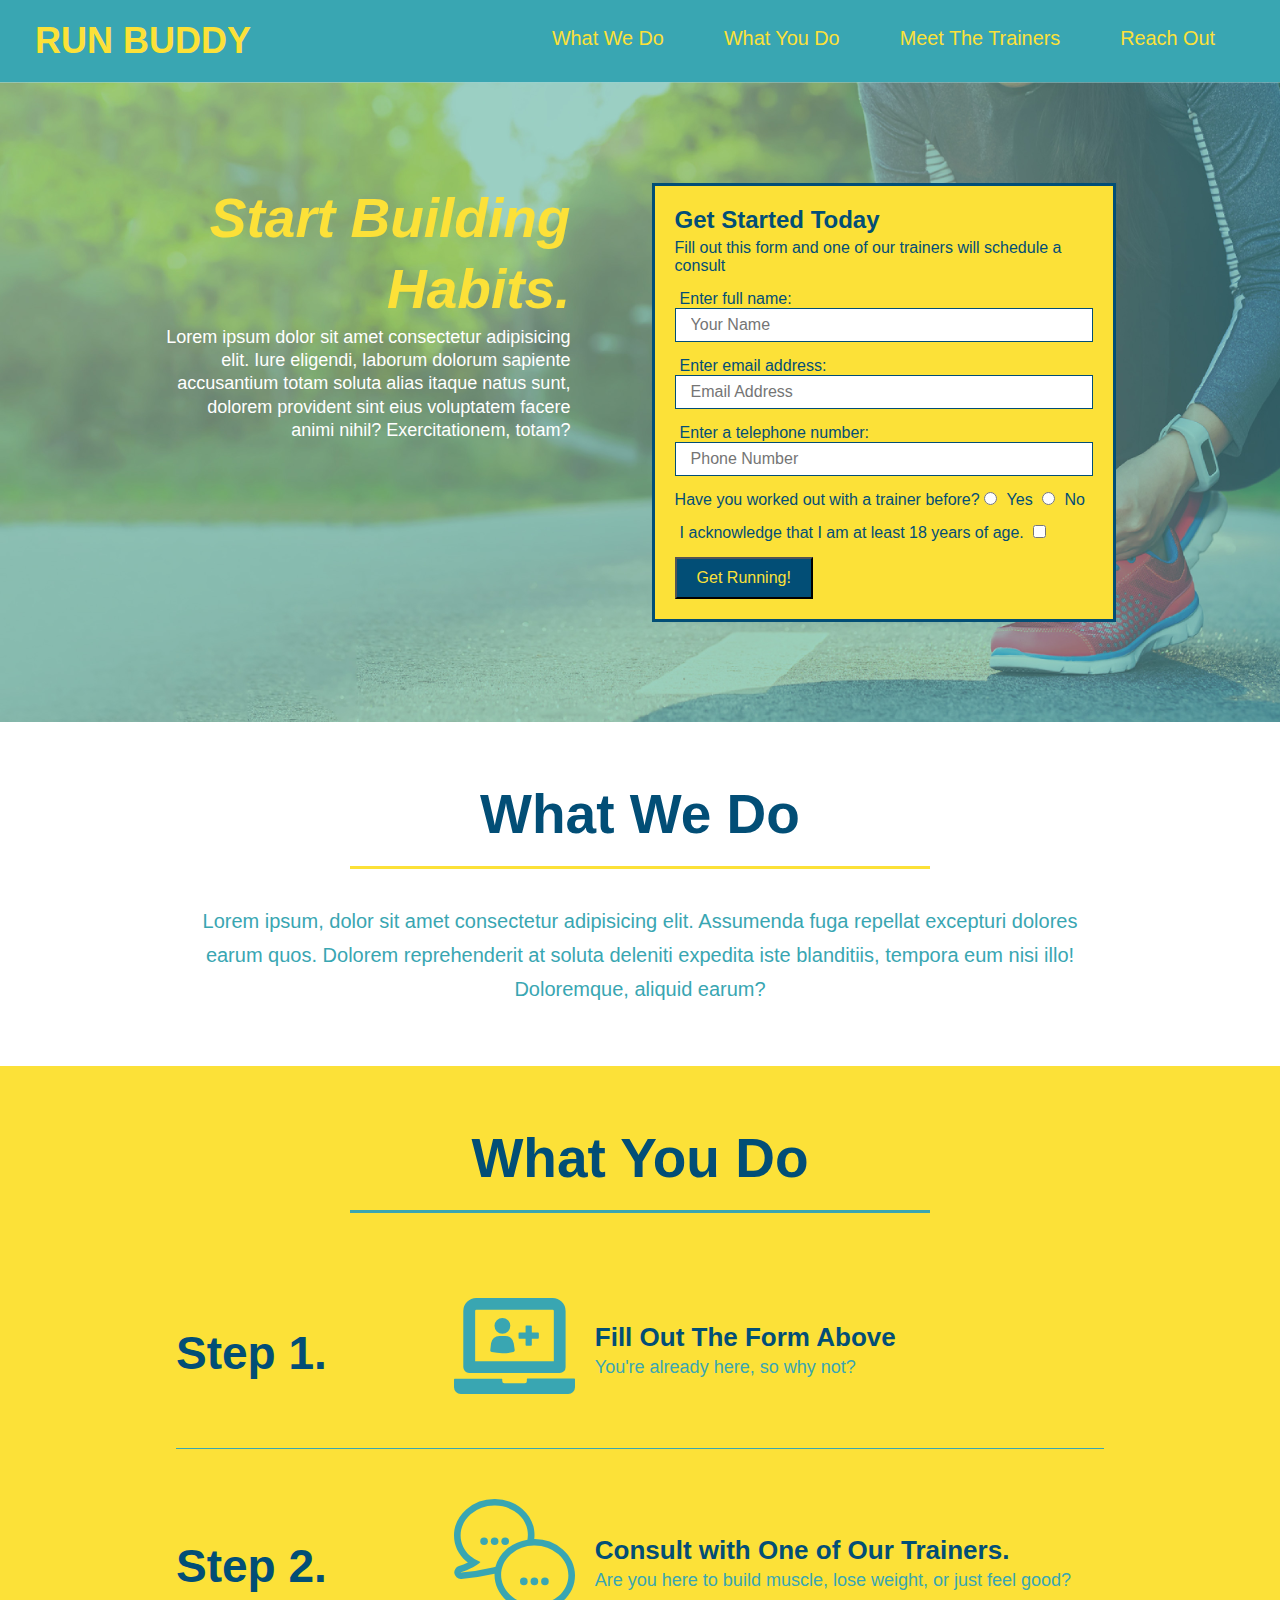
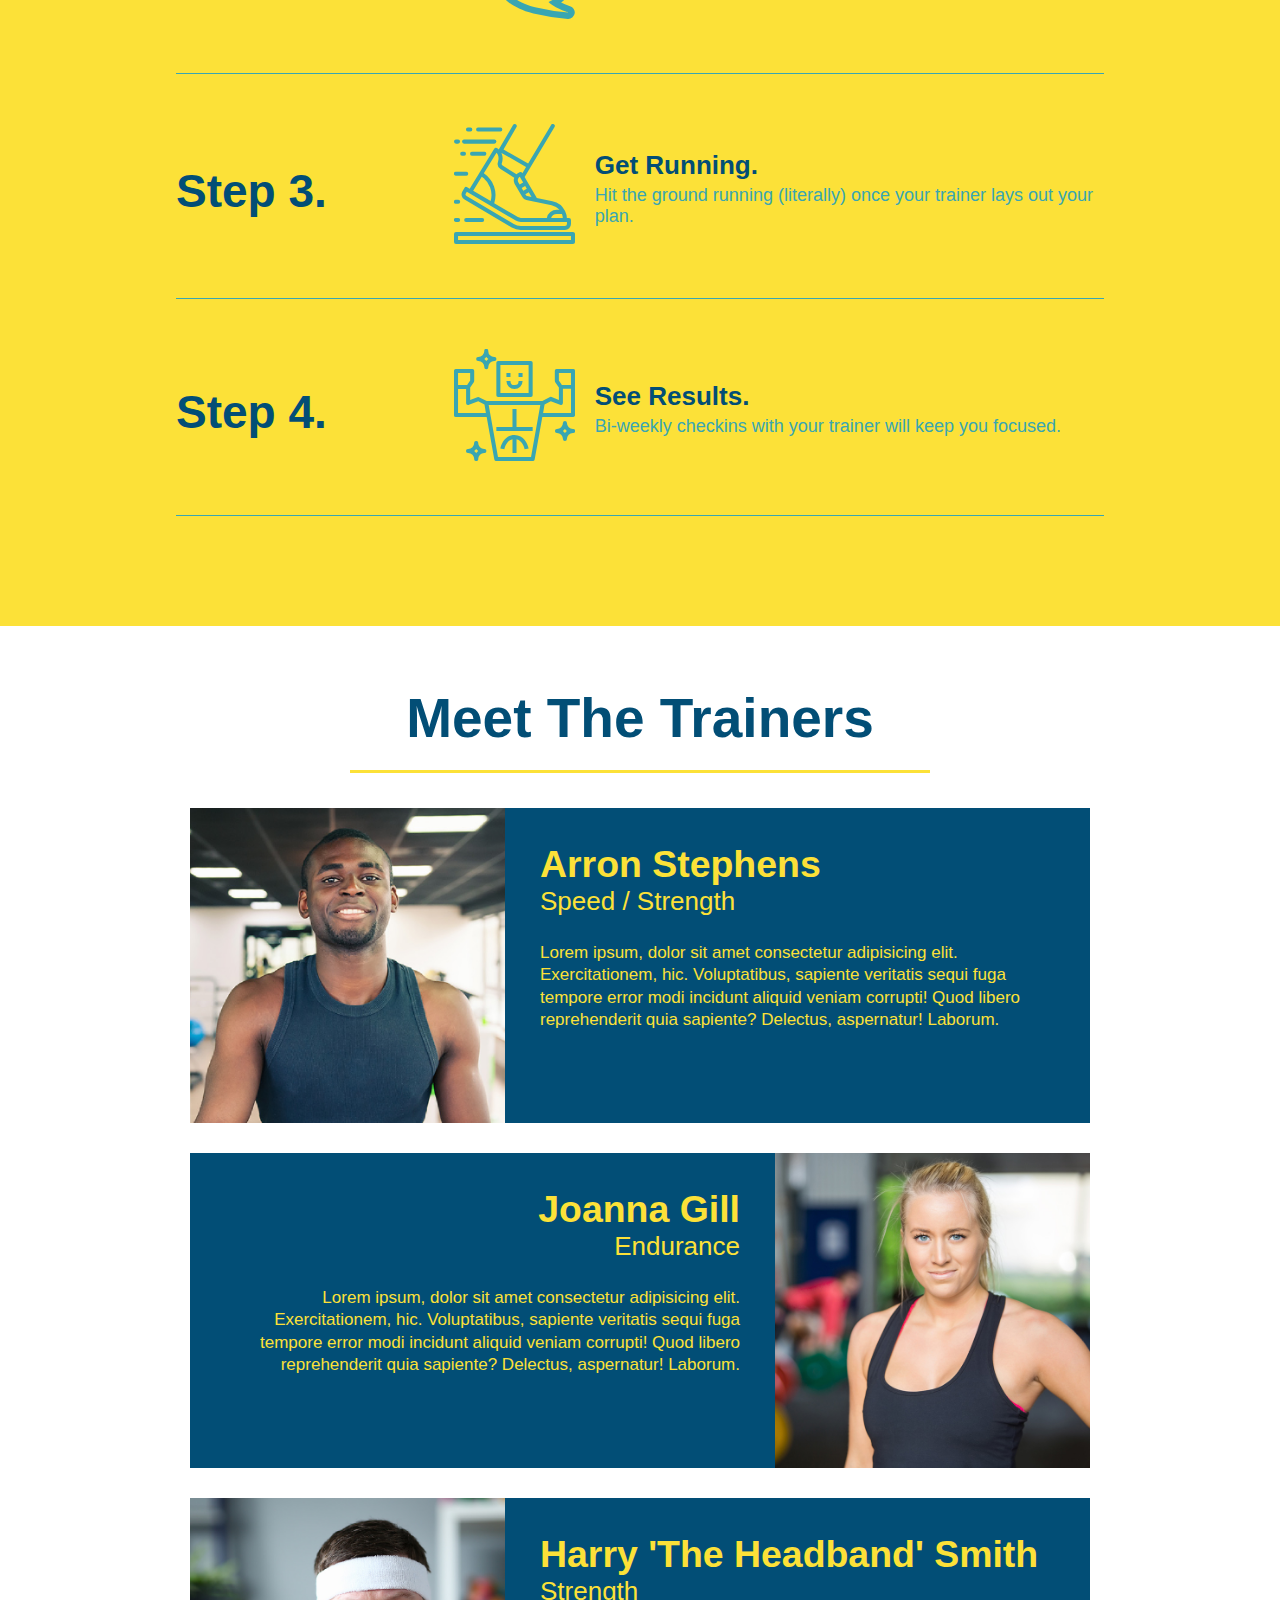
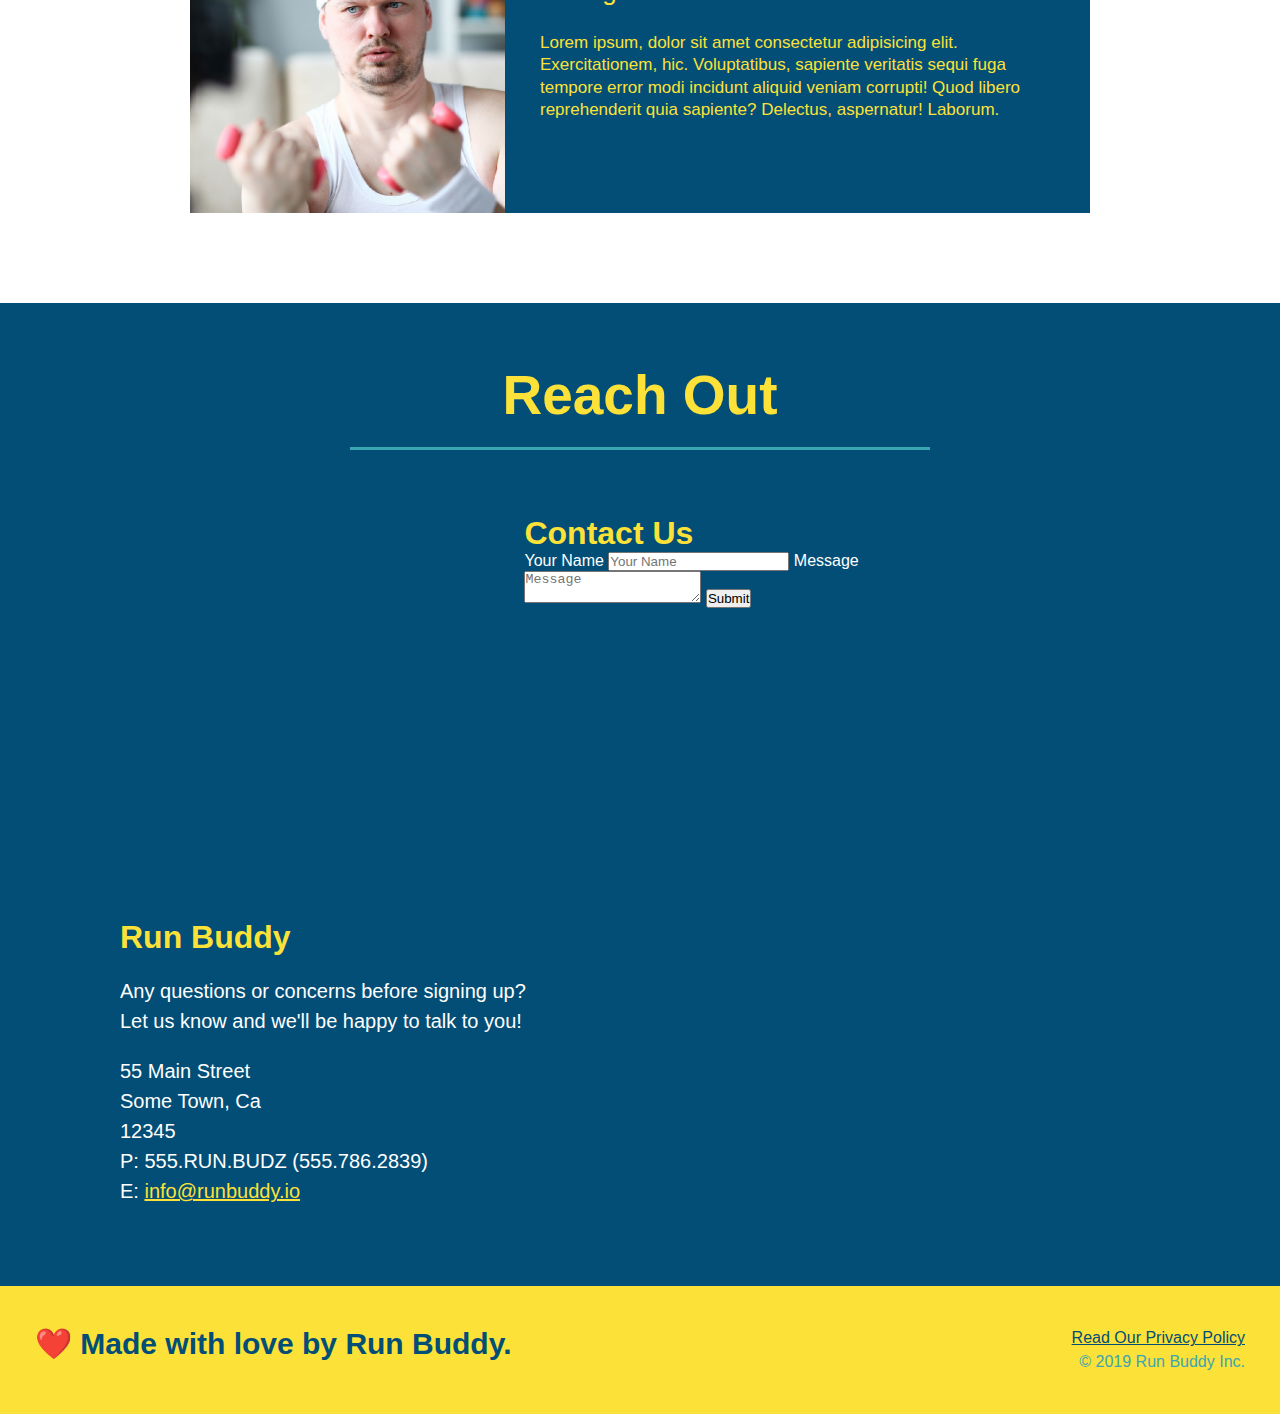
==== commit 64fec2f5: "add flexbox to the steps" ====
--- a/index.html
+++ b/index.html
@@ -84,28 +84,56 @@
             <div class="flex-row">
                 <h2 class="section-title secondary-border">What You Do</h2>
             </div>
-            <div>
-                <img src="./assets/images/step-1.svg" alt="" />
-                <h3>Step 1: <span>Fill Out The Form Above.</span></h3>
-                <p>You're already here, so why not?</p>
-            </div>
-
-            <div>
-                <img src="./assets/images/step-2.svg" alt="" />
-                <h3>Step 2: <span>Consult with One of Our Trainers.</span></h3>
-                <p>Are you here to build muscle, lose weight, or just feel good?</p>
-            </div>
-
-            <div>
-                <img src="./assets/images/step-3.svg" alt="" />
-                <h3>Step 3: <span>Get Running.</span></h3>
-                <p>Hit the ground running (literally) once your trainer lays out your plan.</p>
-            </div>
-
-            <div>
-                <img src="./assets/images/step-4.svg" alt="" />
-                <h3>Step 4: <span>See Results.</span></h3>
-                <p>Bi-weekly checkins with your trainer will keep you focused.</p>
+            <div class="step">
+                <h3>Step 1.</h3>
+                <div class="step-info">
+                    <div class="step-img">
+                        <img src="./assets/images/step-1.svg" alt="" />
+                    </div>
+                    <div class="step-text">
+                        <h4>Fill Out The Form Above</h4>
+                        <p>You're already here, so why not?</p>
+                    </div>
+                </div>
+            </div>
+
+            <div class="step">
+                <h3>Step 2.</h3>
+                <div class="step-info">
+                    <div class="step-img">
+                        <img src="./assets/images/step-2.svg" alt="" />
+                    </div>
+                    <div class="step-text">
+                        <h4>Consult with One of Our Trainers.</h4>
+                        <p>Are you here to build muscle, lose weight, or just feel good?</p>
+                    </div>
+                </div>
+            </div>
+
+            <div class="step">
+                <h3>Step 3.</h3>
+                <div class="step-info">
+                    <div class="step-img">
+                        <img src="./assets/images/step-3.svg" alt="" />
+                    </div>
+                    <div class="step-text">
+                        <h4>Get Running.</h4>
+                        <p>Hit the ground running (literally) once your trainer lays out your plan.</p>
+                    </div>
+                </div>
+            </div>
+
+            <div class="step">
+                <h3>Step 4.</h3>
+                <div class="step-info">
+                    <div class="step-img">
+                        <img src="./assets/images/step-4.svg" alt="" />
+                    </div>
+                    <div class="step-text">
+                        <h4>See Results.</h4>
+                        <p>Bi-weekly checkins with your trainer will keep you focused.</p>
+                    </div>
+                </div>
             </div>
         </section>
         
--- a/assets/css/style.css
+++ b/assets/css/style.css
@@ -160,24 +160,46 @@
 .steps {
     background: #fce138;
 }
-.steps div {
-    margin-bottom: 80px;
-}
-.steps img {
-    width: 15%;
-    margin: 10px 0;
-}
-.steps h3 {
+.step {
+    margin: 50px auto;
+    padding-bottom: 50px;
+    width: 80%;
+    border-bottom: 1px solid #39a6b2;
+    display: flex;
+    flex-wrap: wrap;
+    align-items: center;
+    justify-content: space-between;
+}
+.step h3 {
     color: #024e76;
     font-size: 46px;
     margin-top: 10px;
-}
-.steps p {
+    flex: 1 30%;
+}
+.step-info {
+    flex: 2 70%;
+    display: flex;
+    flex-wrap: wrap;
+    align-items: center;
+}
+.step-img {
+    flex: 1 12%;
+    margin-right: 20px;
+}
+.step-img img {
+    max-width: 100%;
+}
+.step-text {
+    flex: 12;
+}
+.step-text p {
     color: #39a6b2;
-    font-size: 23px;
-}
-.steps span {
-    font-size: 38px;
+    font-size: 18px;
+}
+.step-text h4 {
+    font-size: 26px;
+    line-height: 1.5;
+    color: #024e76;
 }
 /* Steps Styles Ends */
 
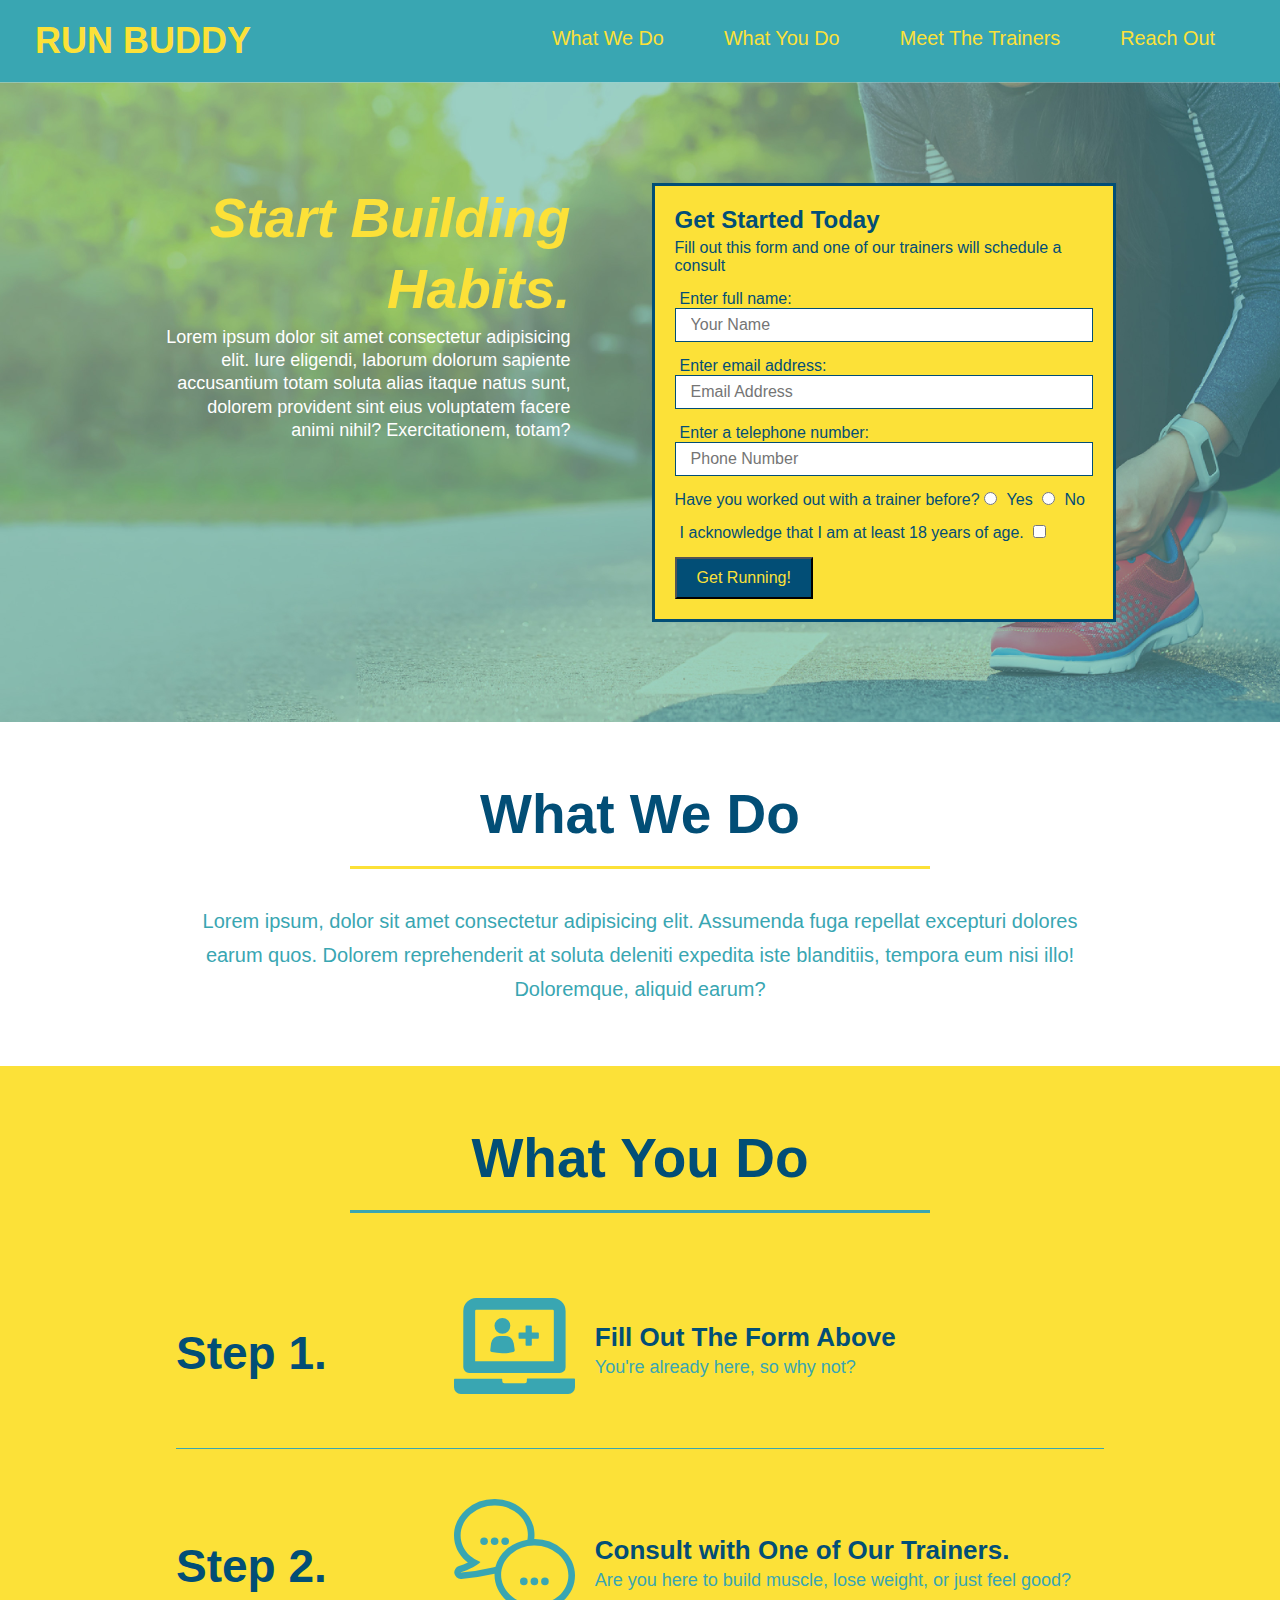
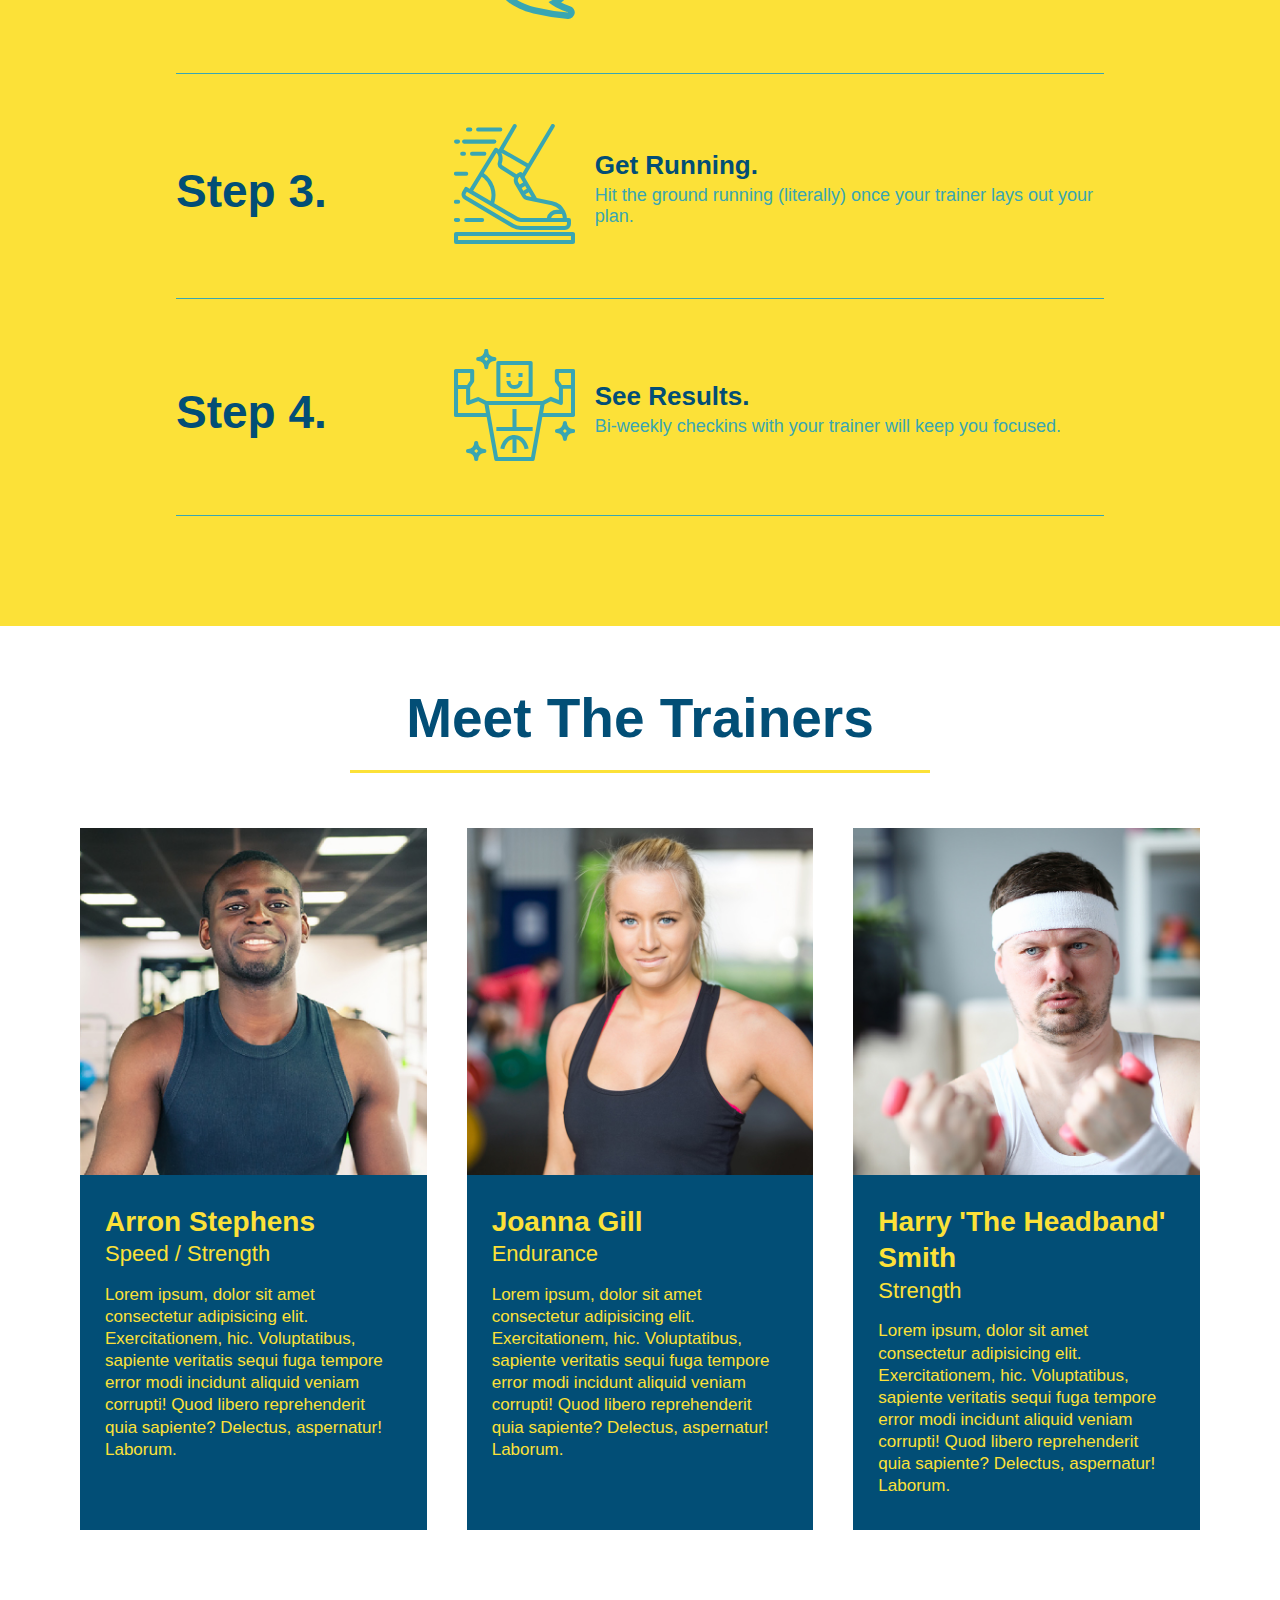
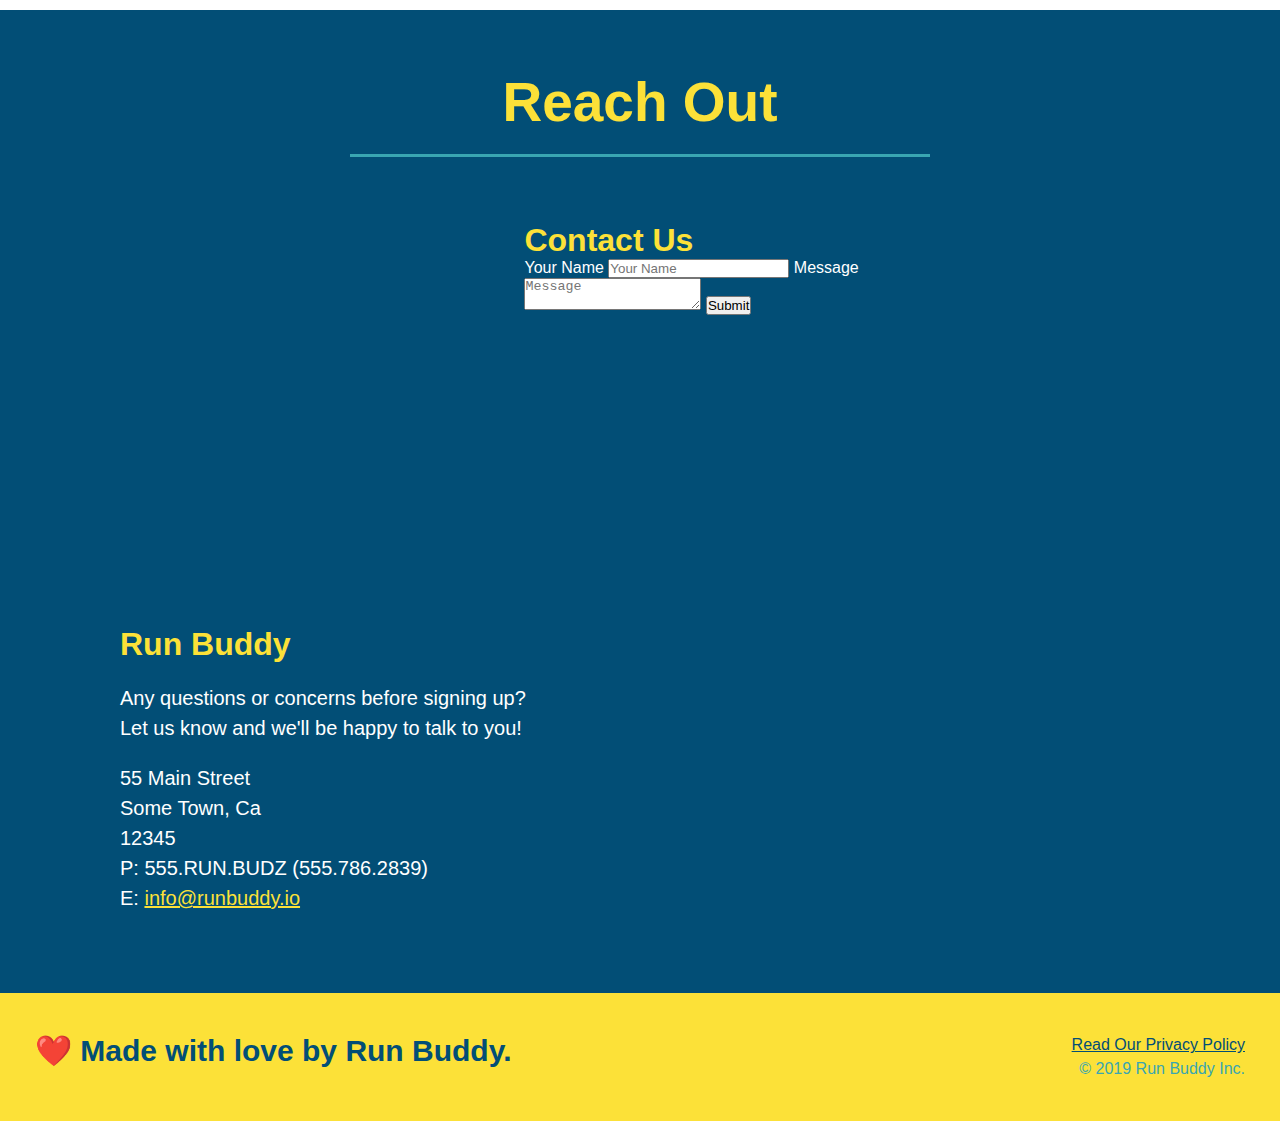
==== commit a047876e: "add flexbox to the trainers" ====
--- a/index.html
+++ b/index.html
@@ -138,38 +138,40 @@
         </section>
         
         <!-- "meet the trainers" section -->
-        <section id="your-trainers" class="trainers">
+        <section id="your-trainers">
 
             <div class="flex-row">
                 <h2 class="section-title primary-border">Meet The Trainers</h2>
             </div>
-            <article class="trainer">
-                <img src="./assets/images/trainer-1.jpg" alt="Arron Stephens in his workout clothes, ready to pump iron" />
-                <div class="trainer-bio text-left">
-                    <h3>Arron Stephens</h3>
-                    <h4>Speed / Strength</h4>
-                    <p>Lorem ipsum, dolor sit amet consectetur adipisicing elit. Exercitationem, hic. Voluptatibus, sapiente veritatis sequi fuga tempore error modi incidunt aliquid veniam corrupti! Quod libero reprehenderit quia sapiente? Delectus, aspernatur! Laborum.</p>
-                </div>
-            </article>
-
-            <article class="trainer">
-                <div class="trainer-bio text-right">
-                    <h3>Joanna Gill</h3>
-                    <h4>Endurance</h4>
-                    <p>Lorem ipsum, dolor sit amet consectetur adipisicing elit. Exercitationem, hic. Voluptatibus, sapiente veritatis sequi fuga tempore error modi incidunt aliquid veniam corrupti! Quod libero reprehenderit quia sapiente? Delectus, aspernatur! Laborum.</p>
-                </div>
-                <img src="./assets/images/trainer-2.jpg" alt="Joanna Gill in her workout clothes, ready to hit the treadmill and bike" />
-            </article>
-
-            <article class="trainer">
-                <img src="./assets/images/trainer-3.jpg" alt="Harry 'The Headband' Smith in his workout clothes, ready to pump iron" />
-                <div class="trainer-bio text-left">
-                    <h3>Harry 'The Headband' Smith</h3>
-                    <h4>Strength</h4>
-                    <p>Lorem ipsum, dolor sit amet consectetur adipisicing elit. Exercitationem, hic. Voluptatibus, sapiente veritatis sequi fuga tempore error modi incidunt aliquid veniam corrupti! Quod libero reprehenderit quia sapiente? Delectus, aspernatur! Laborum.</p>
-                </div>
-            </article>
-
+
+            <div class="trainers">
+                <article class="trainer">
+                    <img src="./assets/images/trainer-1.jpg" alt="Arron Stephens in his workout clothes, ready to pump iron" />
+                    <div class="trainer-bio">
+                        <h3 class="trainer-name">Arron Stephens</h3>
+                        <h4 class="trainer-role">Speed / Strength</h4>
+                        <p>Lorem ipsum, dolor sit amet consectetur adipisicing elit. Exercitationem, hic. Voluptatibus, sapiente veritatis sequi fuga tempore error modi incidunt aliquid veniam corrupti! Quod libero reprehenderit quia sapiente? Delectus, aspernatur! Laborum.</p>
+                    </div>
+                </article>
+
+                <article class="trainer">
+                    <img src="./assets/images/trainer-2.jpg" alt="Joanna Gill in her workout clothes, ready to hit the treadmill and bike" />
+                    <div class="trainer-bio">
+                        <h3 class="trainer-name">Joanna Gill</h3>
+                        <h4 class="trainer-role">Endurance</h4>
+                        <p>Lorem ipsum, dolor sit amet consectetur adipisicing elit. Exercitationem, hic. Voluptatibus, sapiente veritatis sequi fuga tempore error modi incidunt aliquid veniam corrupti! Quod libero reprehenderit quia sapiente? Delectus, aspernatur! Laborum.</p>
+                    </div>
+                </article>
+
+                <article class="trainer">
+                    <img src="./assets/images/trainer-3.jpg" alt="Harry 'The Headband' Smith in his workout clothes, ready to pump iron" />
+                    <div class="trainer-bio">
+                        <h3 class="trainer-name">Harry 'The Headband' Smith</h3>
+                        <h4 class="trainer-role">Strength</h4>
+                        <p>Lorem ipsum, dolor sit amet consectetur adipisicing elit. Exercitationem, hic. Voluptatibus, sapiente veritatis sequi fuga tempore error modi incidunt aliquid veniam corrupti! Quod libero reprehenderit quia sapiente? Delectus, aspernatur! Laborum.</p>
+                    </div>
+                </article>
+            </div>
         </section>
 
         <!-- "reach out" section -->
--- a/assets/css/style.css
+++ b/assets/css/style.css
@@ -204,32 +204,38 @@
 /* Steps Styles Ends */
 
 /*Trainers Styles Begins */
+.trainers {
+    width: 100%;
+    margin: 0 auto;
+    display: flex;
+    flex-wrap: wrap;
+    justify-content: space-around;
+}
 .trainer {
-    width: 900px;
-    margin: 0 auto 30px auto;
+    margin: 20px;
     background: #024e76;
     color: #fce138;
-    overflow: auto;
+    flex: 1;
     }
 .trainer img {
-    width: 35%;
-    float: left;
+    width: 100%;
+}
+.trainer-bio {
+    padding: 25px;
+    font-size: 32px;
+    margin-bottom: 8px;
+    line-height: 1.3;
+}
+.trainer-bio h3{
+    font-size: 28px;
 }
 .trainer-bio h4 {
     font-weight: lighter;
-    font-size: 26px;
-    margin-bottom: 25px;
+    font-size: 22px;
+    margin-bottom: 15px;
 }
 .trainer-bio p {
     font-size: 17px;
-    line-height: 1.3;
-}
-.trainer-bio {
-    padding: 35px;
-    float: left;
-    width: 65%;
-    font-size: 32px;
-    margin-bottom: 8px;
 }
 /* Trainer Styles End */
 
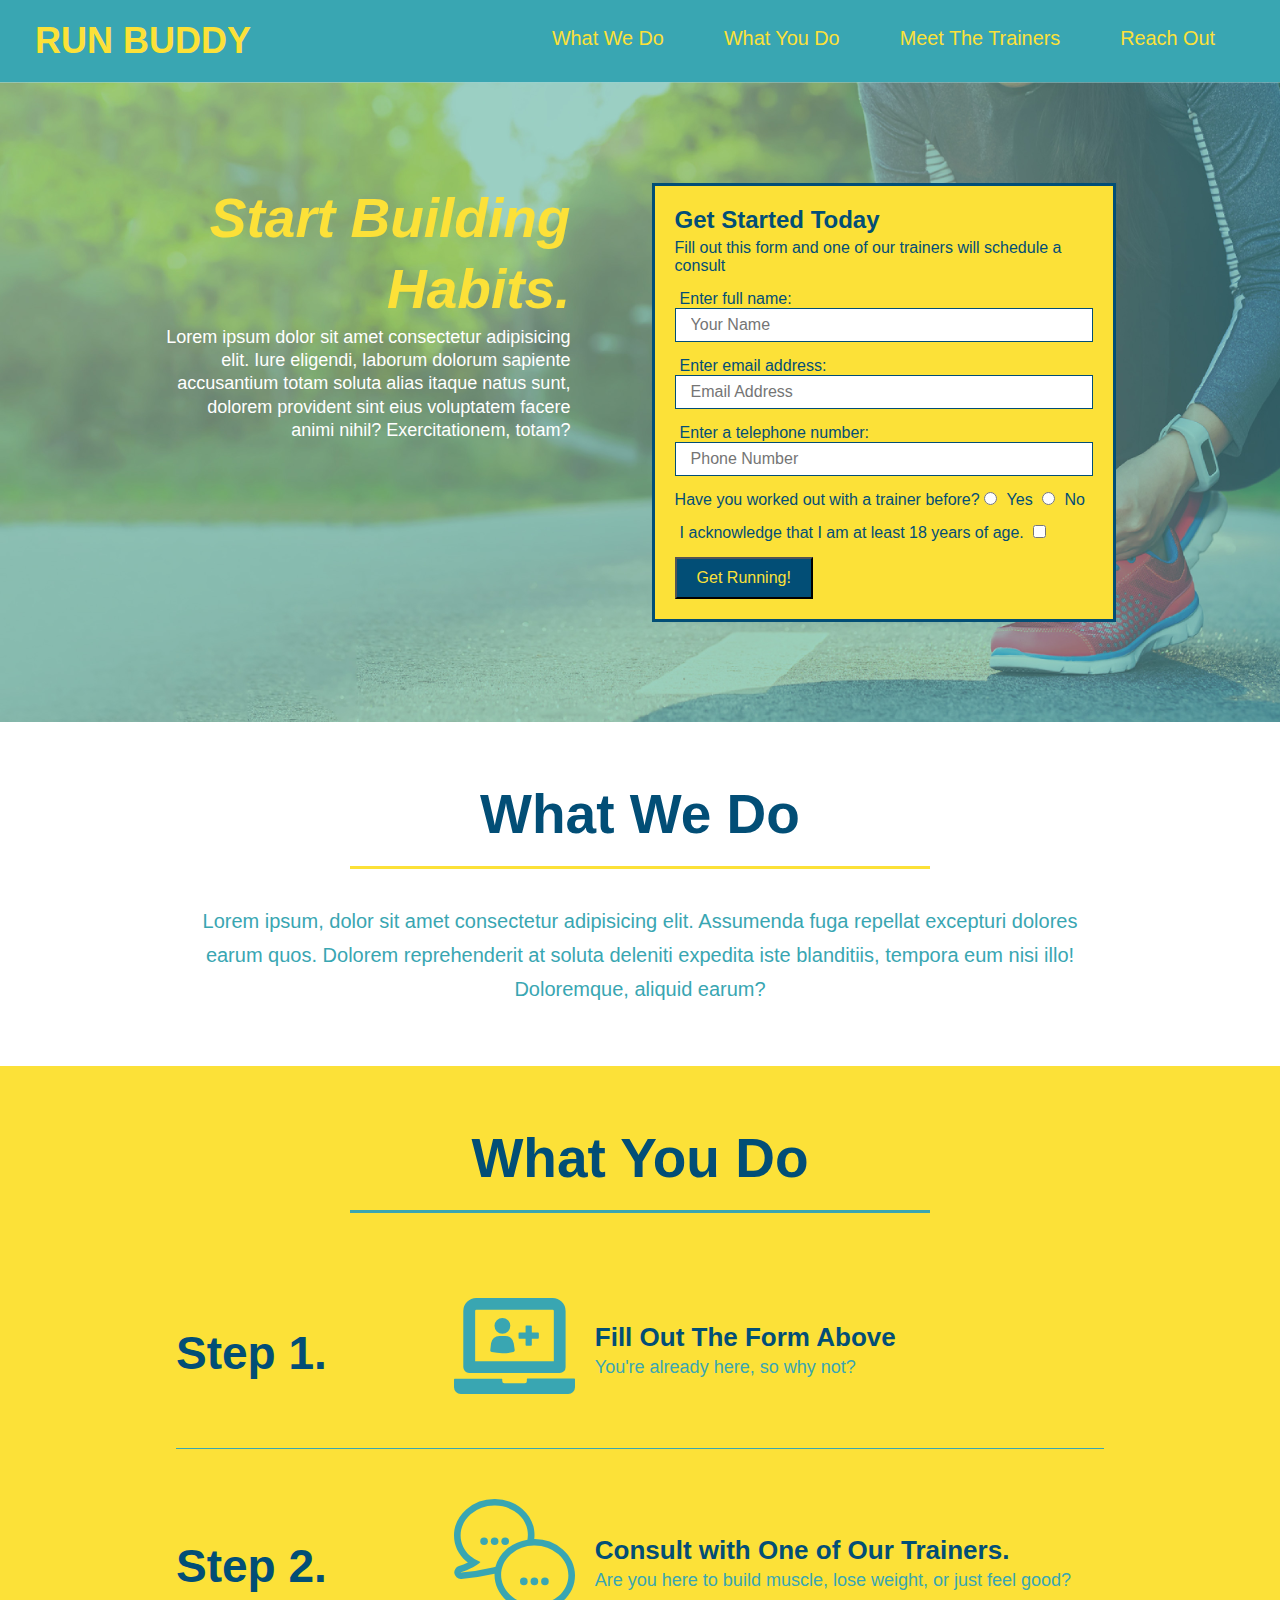
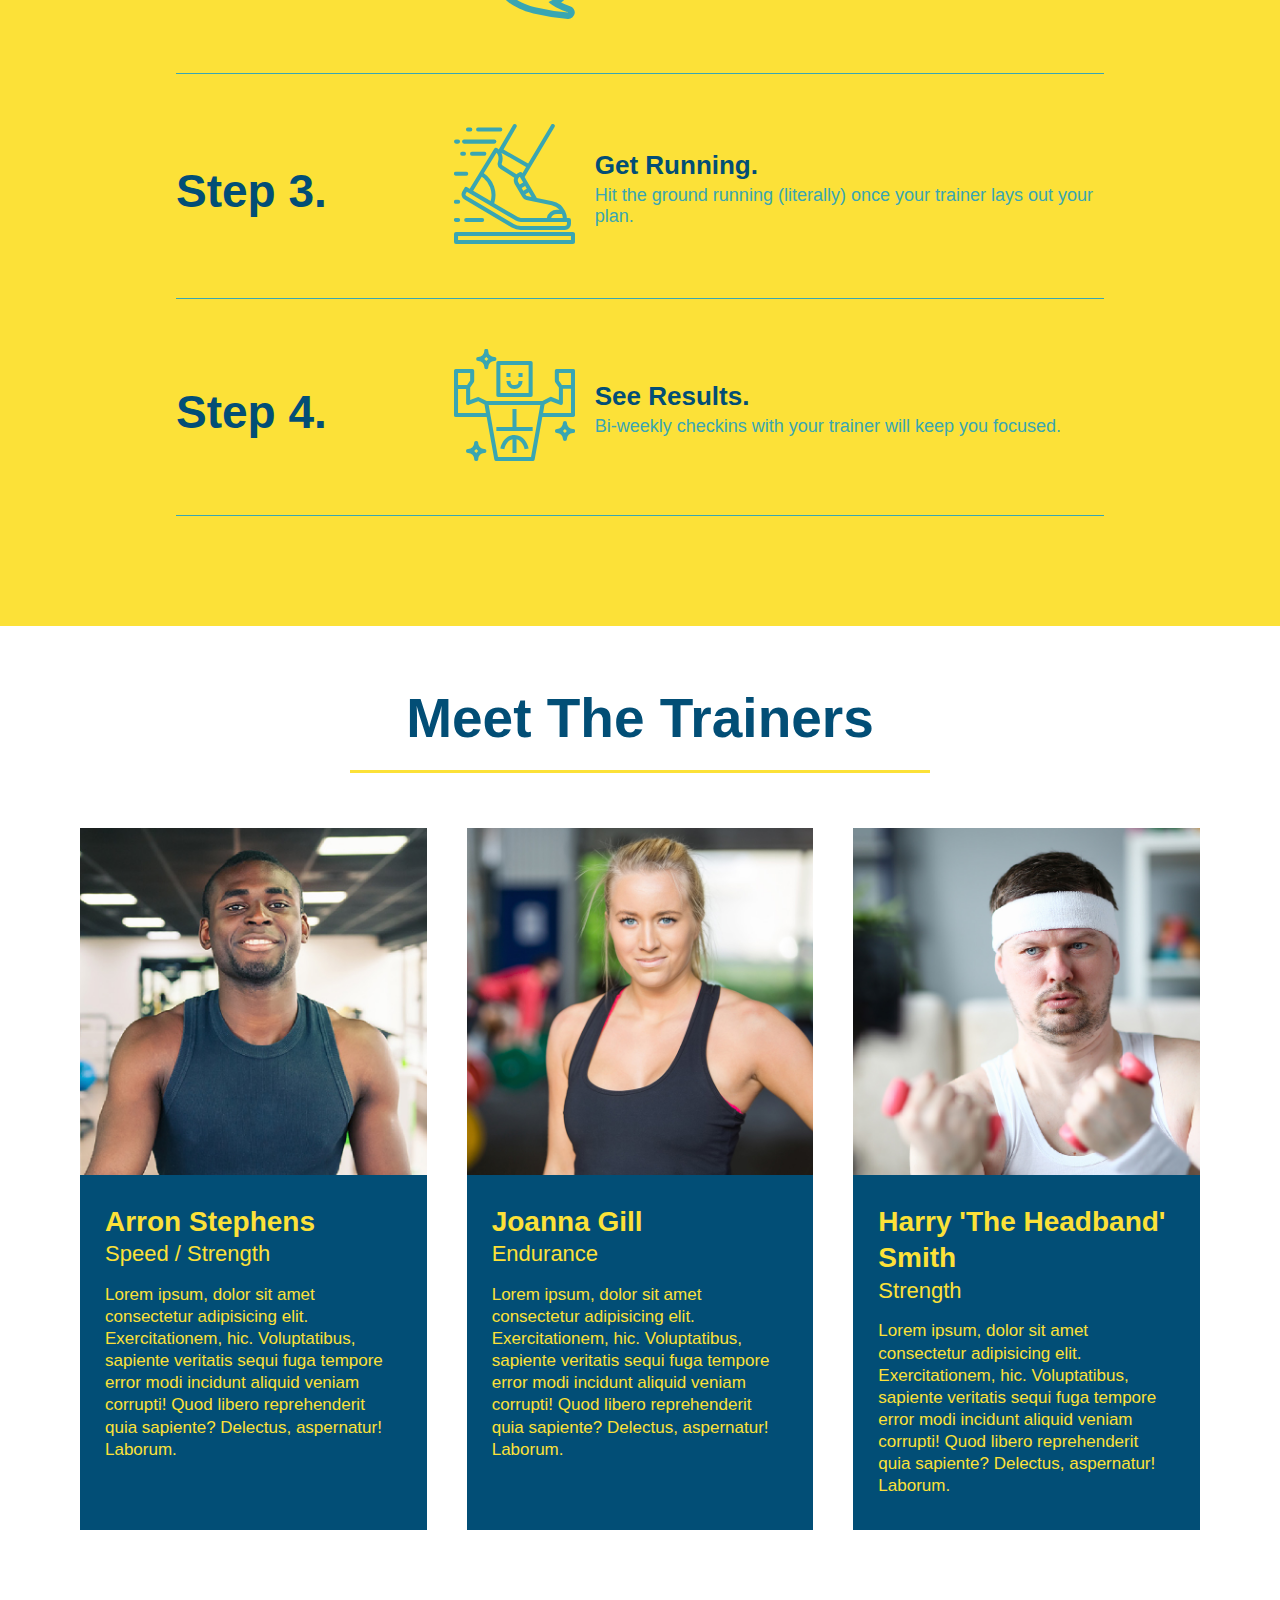
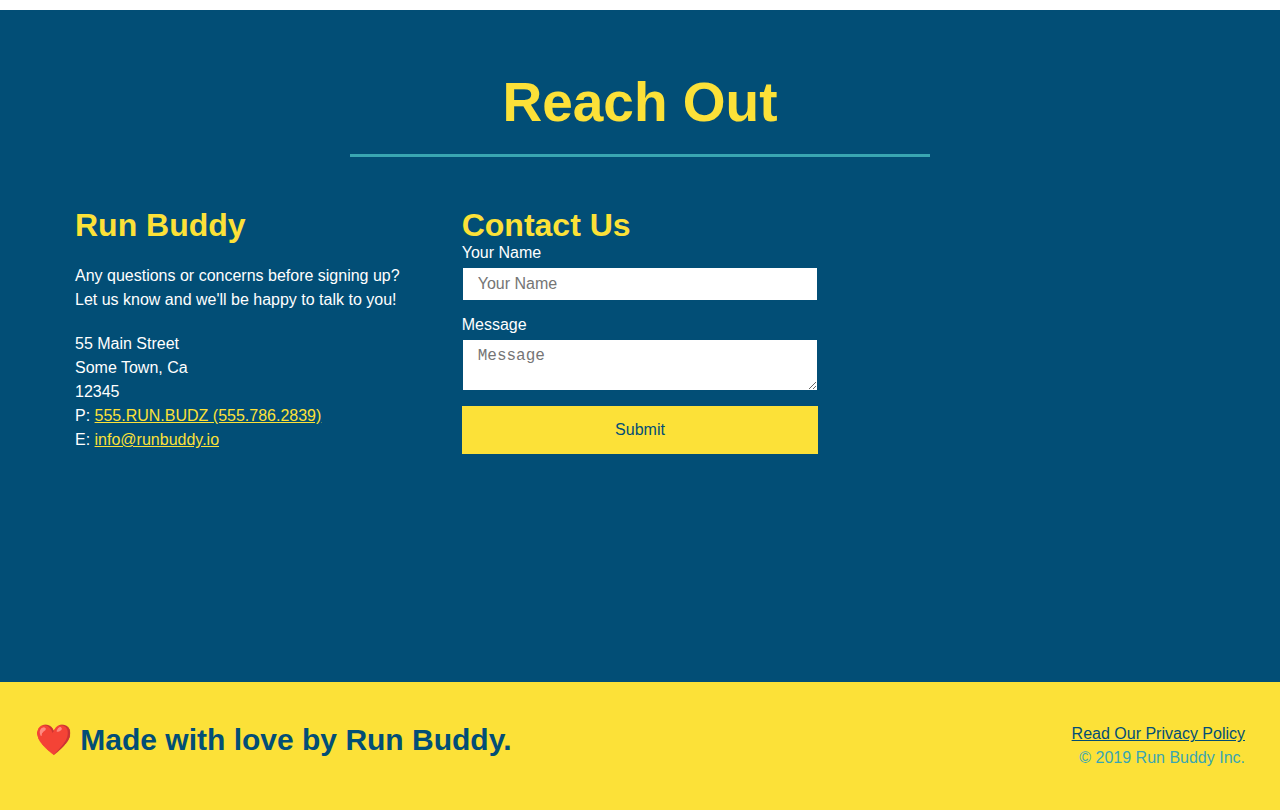
==== commit 2e54e211: "add flexbox and styling to reach out section" ====
--- a/index.html
+++ b/index.html
@@ -176,27 +176,13 @@
 
         <!-- "reach out" section -->
         <section id="reach-out" class="contact">
+            
             <div class="flex-row">
                 <h2 class="section-title secondary-border">Reach Out</h2>
             </div>
+
             <div class="contact-info">
-                <iframe src="https://www.google.com/maps/embed?pb=!1m18!1m12!1m3!1d3163.1623220459887!2d-77.48344058504422!3d37.551239279800704!2m3!1f0!2f0!3f0!3m2!1i1024!2i768!4f13.1!3m3!1m2!1s0x89b113e57bee79ad%3A0xb0e72ee8a7056418!2s3035%20Grayland%20Ave%2C%20Richmond%2C%20VA%2023221!5e0!3m2!1sen!2sus!4v1630375509997!5m2!1sen!2sus"
-                style="border:0;"
-                allowfullscreen=""
-                loading="lazy">
-                </iframe>
-                <div>
-                    <h3>Contact Us</h3>
-                    <form>
-                        <label for="contact-name">Your Name</label>
-                        <input type="text" id="contact-name" placeholder="Your Name" />
-
-                        <label for="contact-message">Message</label>
-                        <textarea id="contact-message" placeholder="Message"></textarea>
-
-                        <button type="submit">Submit</button>
-                    </form>
-                </div>
+
                 <div>
                     <h3>Run Buddy</h3>
                     <p>
@@ -208,11 +194,32 @@
                         55 Main Street <br />
                         Some Town, Ca <br />
                         12345 <br />
-                        P: 555.RUN.BUDZ (555.786.2839) <br />
+                        P: <a href="tel:555.786.2839">555.RUN.BUDZ (555.786.2839)</a><br />
                         E: <a href="mailto:info@runbuddy.io">info@runbuddy.io</a>
                     </address>
                 </div>
-            </div>
+
+                <div class="contact-form">
+                    <h3>Contact Us</h3>
+                    <form>
+                        <label for="contact-name">Your Name</label>
+                        <input type="text" id="contact-name" placeholder="Your Name" />
+
+                        <label for="contact-message">Message</label>
+                        <textarea id="contact-message" placeholder="Message"></textarea>
+
+                        <button type="submit">Submit</button>
+                    </form>
+                </div>
+
+                <iframe src="https://www.google.com/maps/embed?pb=!1m18!1m12!1m3!1d3163.1623220459887!2d-77.48344058504422!3d37.551239279800704!2m3!1f0!2f0!3f0!3m2!1i1024!2i768!4f13.1!3m3!1m2!1s0x89b113e57bee79ad%3A0xb0e72ee8a7056418!2s3035%20Grayland%20Ave%2C%20Richmond%2C%20VA%2023221!5e0!3m2!1sen!2sus!4v1630375509997!5m2!1sen!2sus"
+                style="border:0;"
+                allowfullscreen=""
+                loading="lazy">
+                </iframe>
+
+            </div>
+
         </section>
 
         <!-- footer section -->
--- a/assets/css/style.css
+++ b/assets/css/style.css
@@ -246,16 +246,19 @@
 .contact h2 {
     color:#fce138
 }
+.contact-info {
+    display: flex;
+    justify-content: space-between;
+    flex-wrap: wrap;
+}
+.contact-info > * {
+    flex: 1;
+    margin: 15px;
+}
 .contact-info iframe {
-    width: 400px;
     height: 400px;
 }
 .contact-info div {
-    width: 410px;
-    display: inline-block;
-    margin: 30px 0 0 60px;
-    vertical-align: top;
-    text-align: left;
     color: white;
 }
 .contact-info h3 {
@@ -265,11 +268,30 @@
 .contact-info p, .contact-info address {
     margin: 20px 0;
     line-height: 1.5;
-    font-size: 20px;
+    font-size: 16px;
     font-style: normal;
 }
 .contact-info a {
     color: #fce138;
+}
+.contact-form input, .contact-form textarea {
+    border: 1px solid #024e76;
+    display: block;
+    padding: 7px 15px;
+    font-size: 16px;
+    color: #024e76;
+    width: 100%;
+    margin-bottom: 15px;
+    margin-top: 5px;
+}
+.contact-form button {
+    width: 100%;
+    border: none;
+    background: #fce138;
+    color: #024e76;
+    text-align: center;
+    padding: 15px 0;
+    font-size: 16px;
 }
 /* Reach Out Styles End */
 
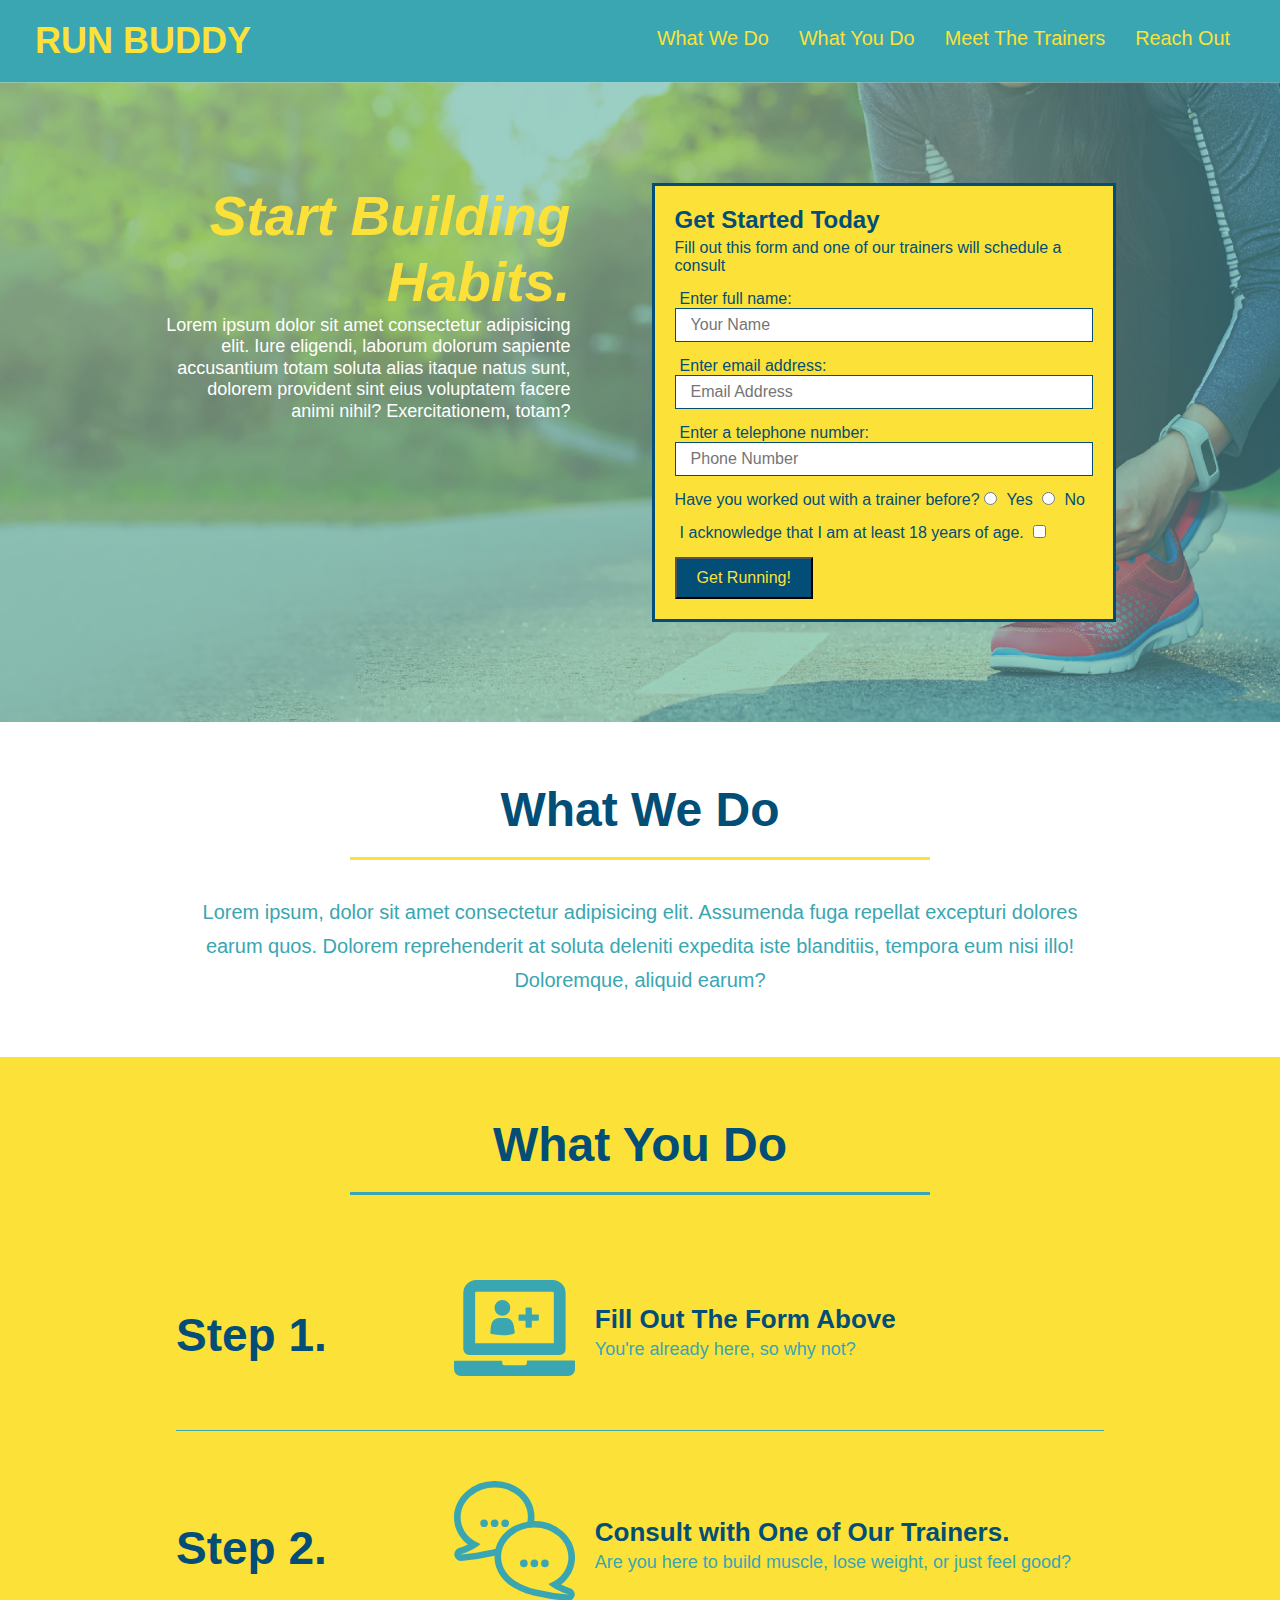
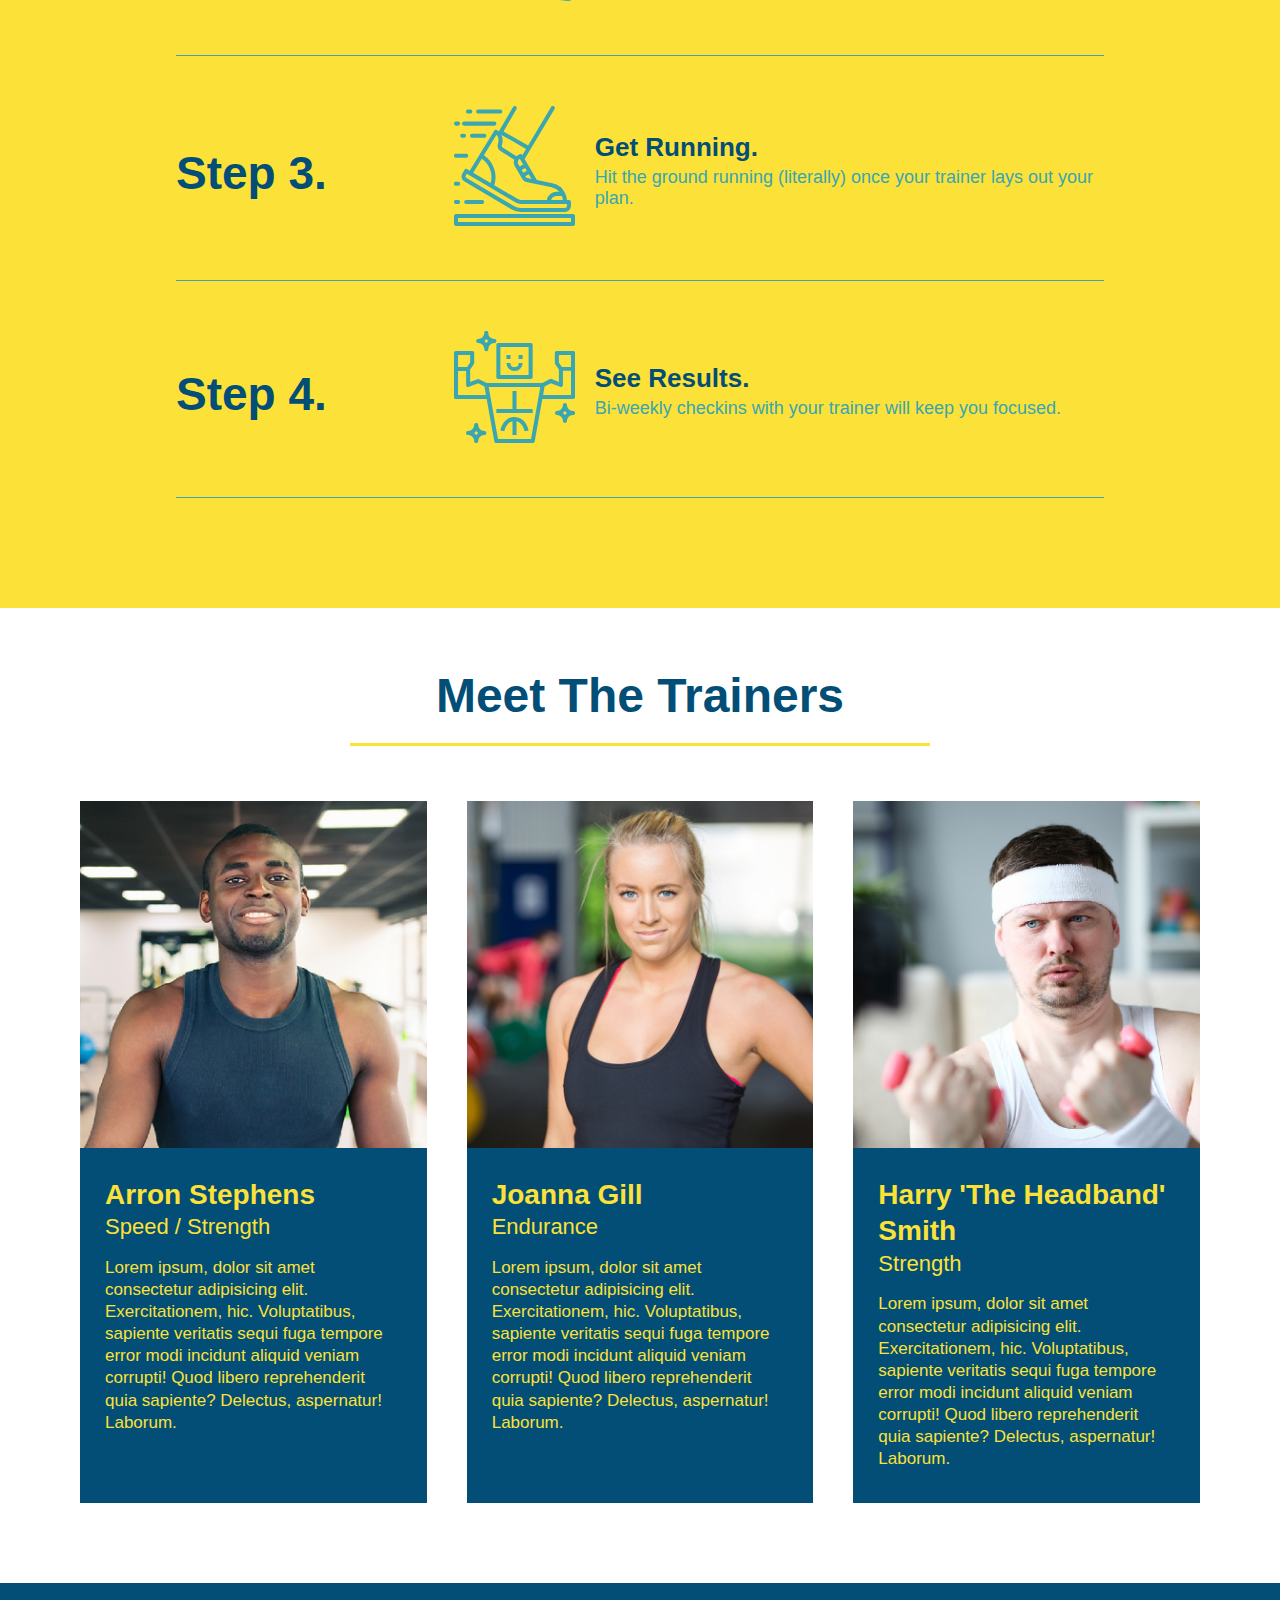
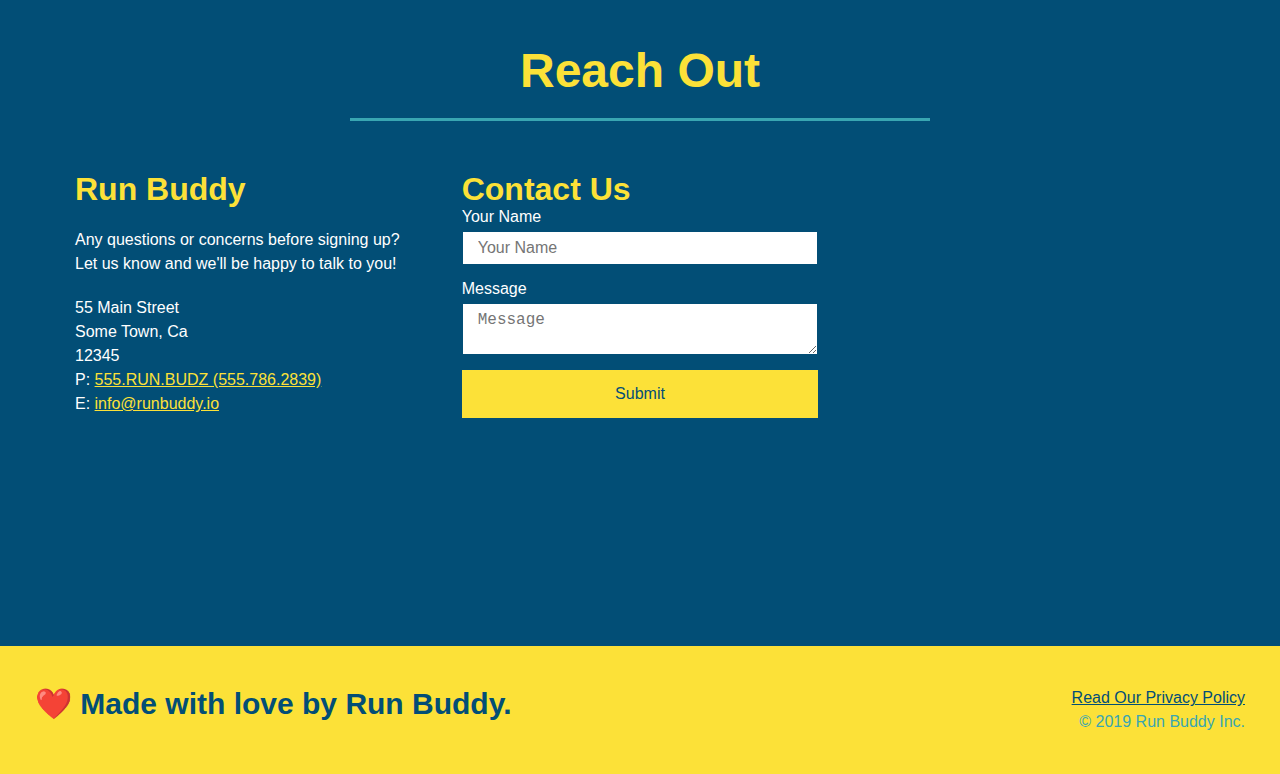
==== commit b3680c8a: "added meta tag to both html files, media queries to style.css, and slightly adjusted some css stylin" ====
--- a/index.html
+++ b/index.html
@@ -2,6 +2,7 @@
 <html lang="en">
     <head>
         <meta charset="UTF-8" />
+        <meta name="viewport" content="width=device-width, initial-scale=1.0" />
         <title>Run Buddy</title>
         <link rel="stylesheet" href="./assets/css/style.css" />
     </head>
--- a/assets/css/style.css
+++ b/assets/css/style.css
@@ -35,7 +35,7 @@
     list-style: none;
 }
 header nav ul li a {
-    margin: 0 30px;
+    padding: 10px 15px;
     font-weight: lighter;
     font-size: 1.55vw;
 }
@@ -71,6 +71,7 @@
     display: flex;
     justify-content: center;
     flex-wrap: wrap;
+    align-items: flex-start;
 }
 /* Hero Style(s) End */
 
@@ -81,7 +82,7 @@
     margin: 3.5%;
     color: #fff;
     font-size: 18px;
-    line-height: 1.3;
+    line-height: 1.2;
 }
 .hero-cta h2 {
     color: #fce138;
@@ -139,7 +140,7 @@
 
 /* CSS Selector section title styling for selected sections. */
 .section-title {
-    font-size: 55px;
+    font-size: 48px;
     color:#024e76;
     border-bottom: 3px solid;
     padding-bottom: 20px;
@@ -304,4 +305,17 @@
 }
 .flex-row {
     display: flex;
+}
+
+/* Media Queries Begin */
+@media screen and (max-width: 980px) {
+    
+}
+
+@media screen and (max-width: 768px) {
+    
+}
+
+@media screen and (max-width: 575px) {
+    
 }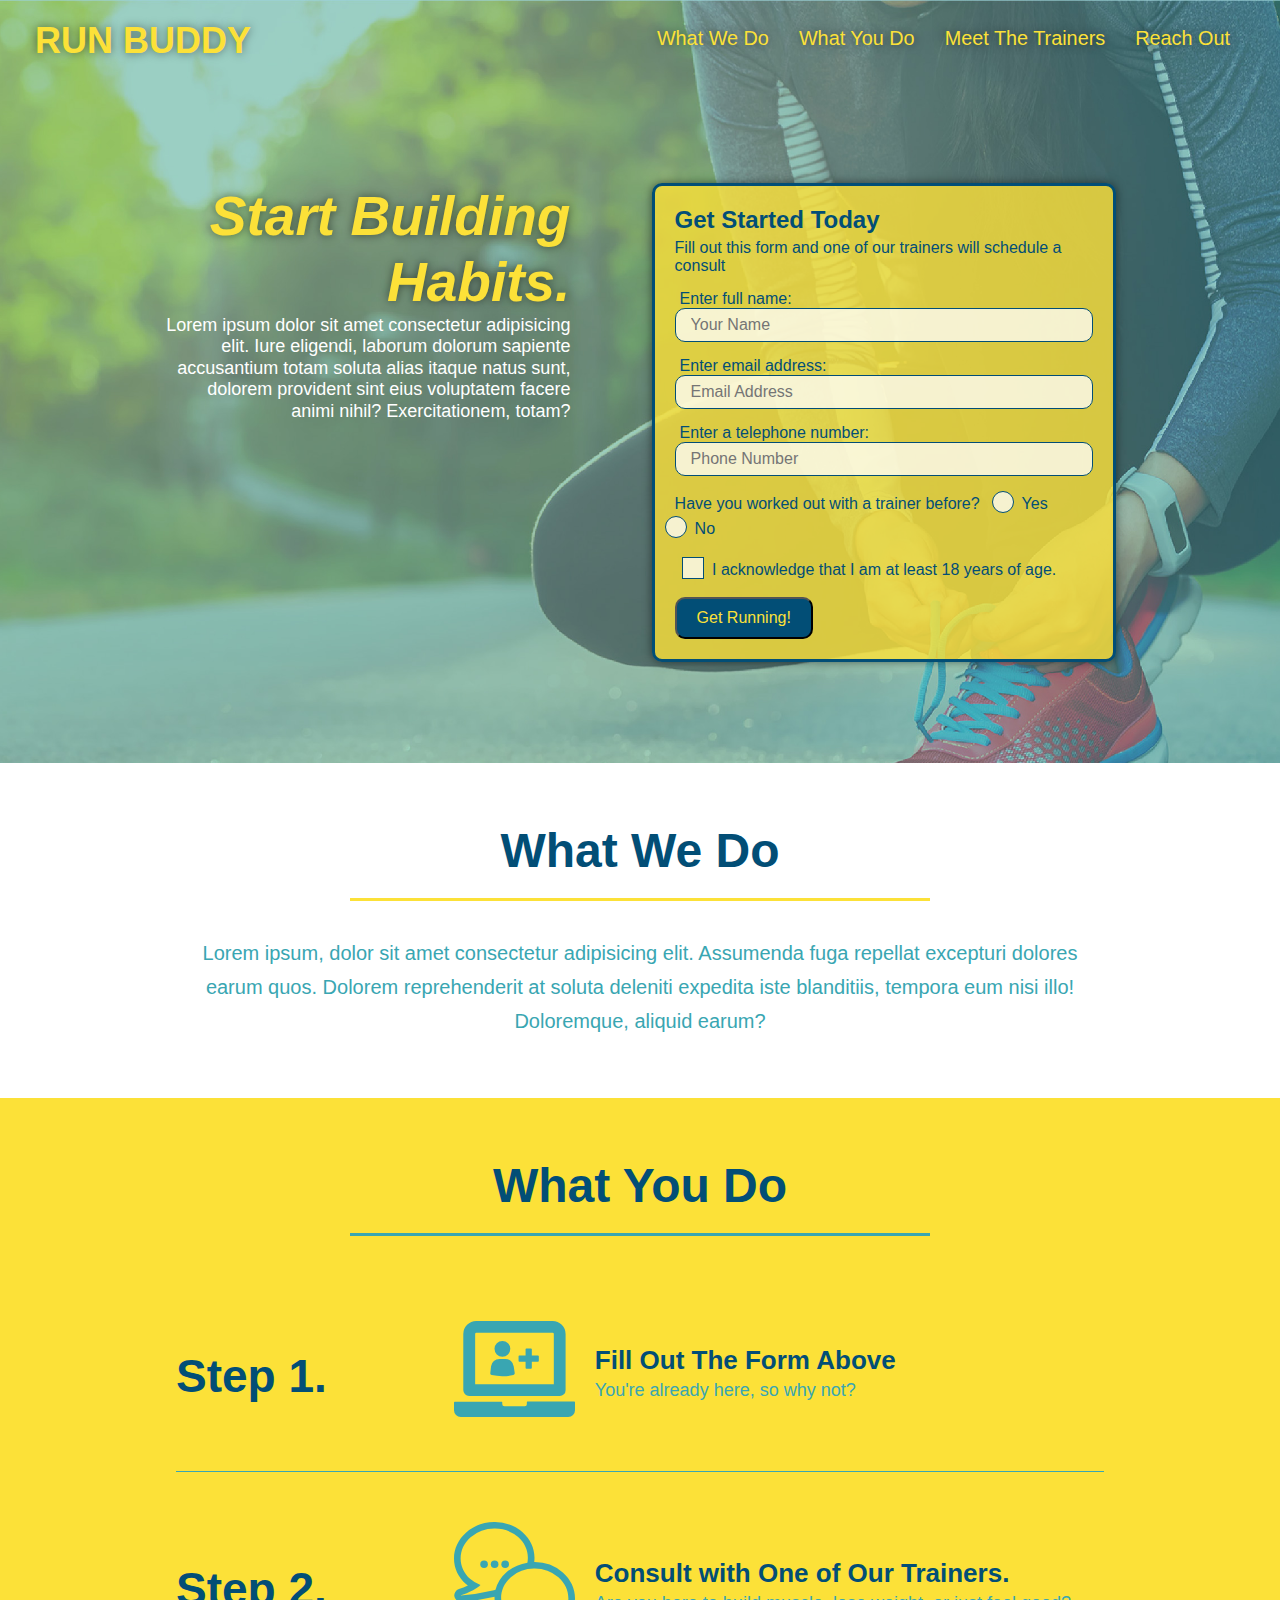
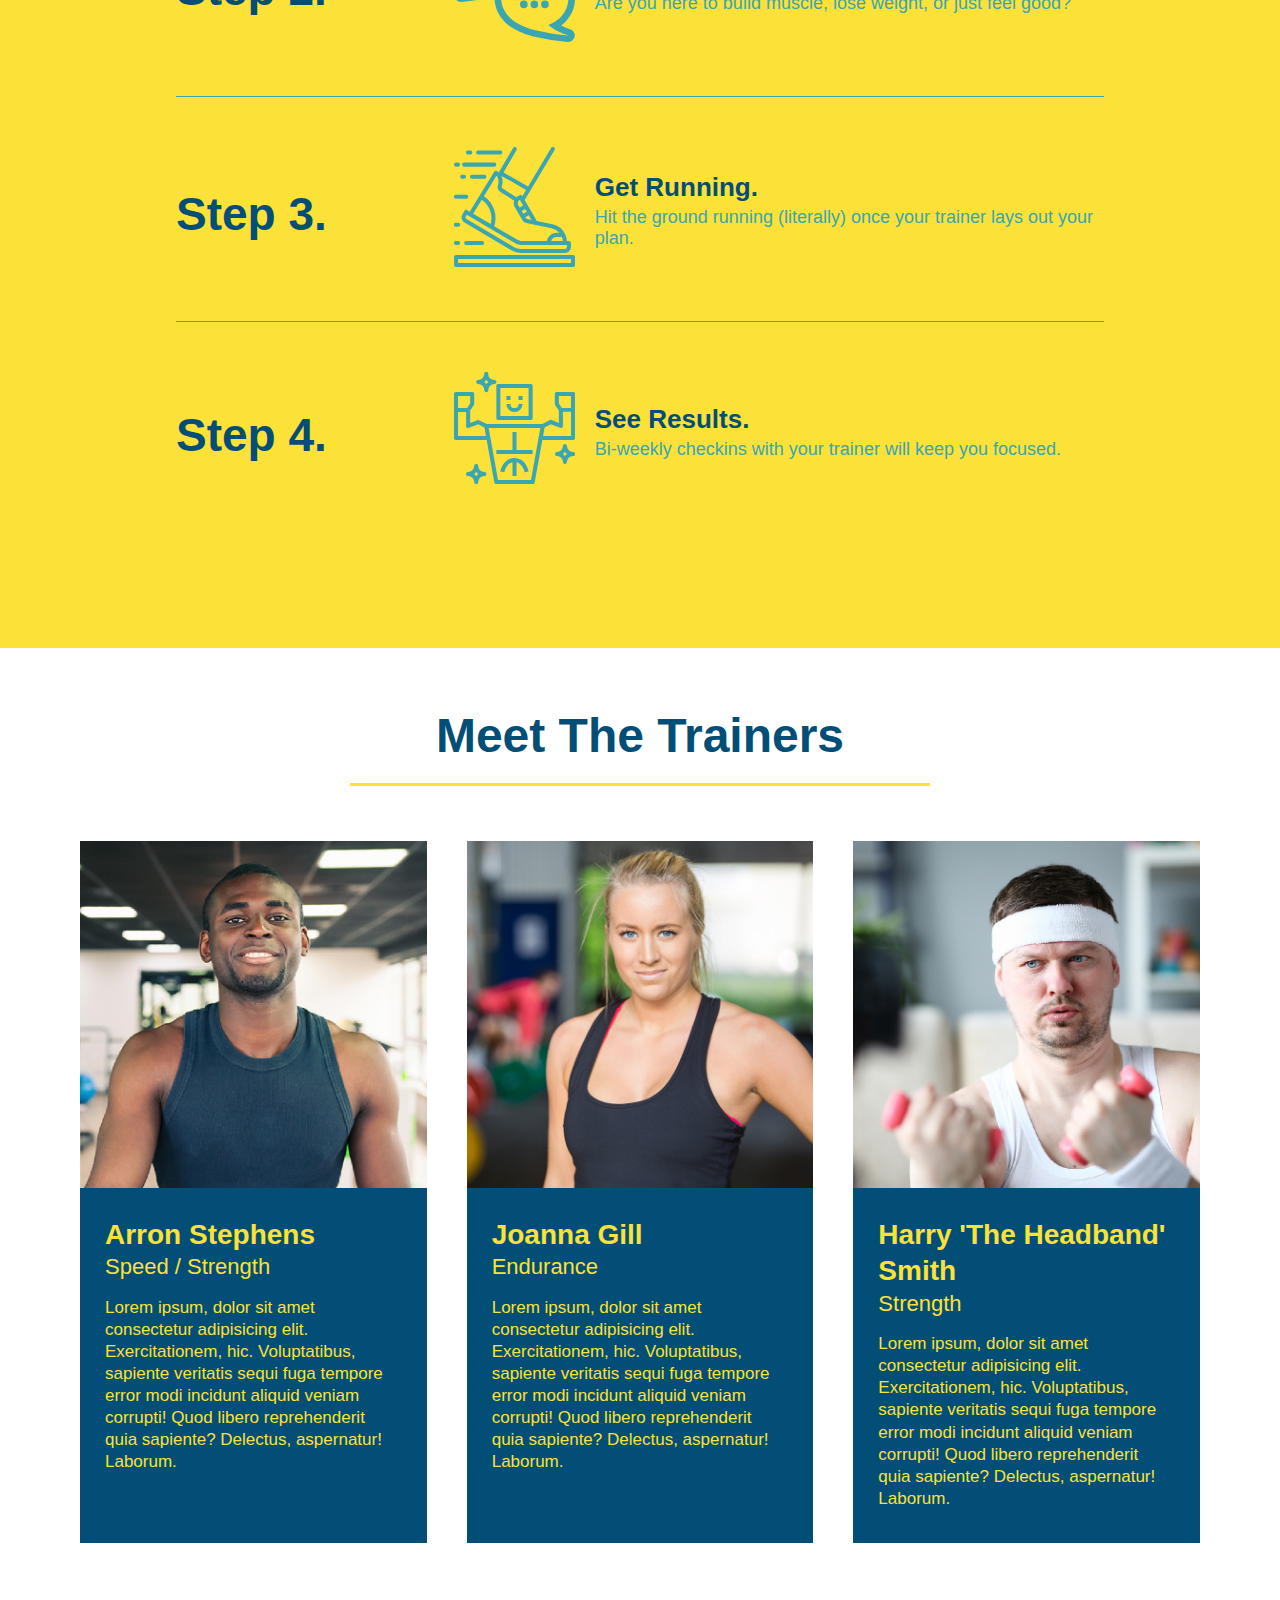
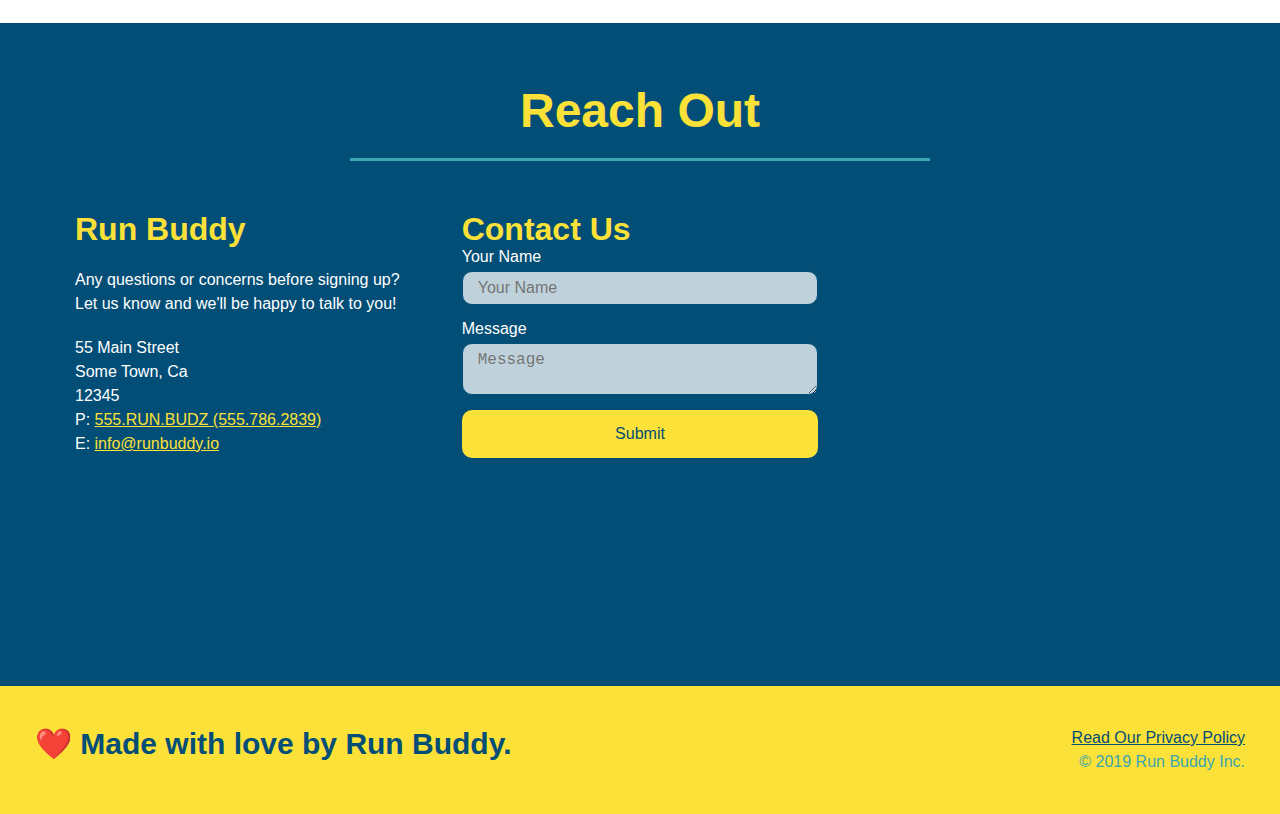
==== commit 7a86b9d9: "final touches" ====
--- a/index.html
+++ b/index.html
@@ -52,14 +52,20 @@
                     <input type="tel" placeholder="Phone Number" name="phone" id="phone" class="form-input" />
                     <p>
                         Have you worked out with a trainer before?
-                        <input type="radio" name="trainer-confirm" id="trainer-yes" />
-                        <label for="trainer-yes">Yes</label>
-                        <input type="radio" name="trainer-confirm" id="trainer-no" />
-                        <label for="trainer-no">No</label>
+                        <span class="radio-wrapper">
+                            <input type="radio" name="trainer-confirm" id="trainer-yes" />
+                            <label for="trainer-yes">Yes</label>
+                        </span>
+                        <span class="radio-wrapper">
+                            <input type="radio" name="trainer-confirm" id="trainer-no" />
+                            <label for="trainer-no">No</label>
+                        </span>
                     </p>
                     <p>
-                        <label for="checkbox">I acknowledge that I am at least 18 years of age.</label>
-                        <input type="checkbox" name="age-confirm" id="checkbox" />
+                        <span class="checkbox-wrapper">
+                            <input type="checkbox" name="age-confirm" id="checkbox" />
+                            <label for="checkbox">I acknowledge that I am at least 18 years of age.</label>
+                        </span>
                     </p>
                     <button type="submit">
                         Get Running!
--- a/assets/css/style.css
+++ b/assets/css/style.css
@@ -1,28 +1,43 @@
+:root {
+    --primary-color: #fce138;
+    --secondary-color: #024e76;
+    --tertiary-color: #39a6b2;
+}
 * {
     margin: 0;
     padding: 0;
     box-sizing: border-box;
 }
 body {
-    color: #39a6b2;
+    color: var(--tertiary-color);
     font-family: Helvetica, Arial, sans-serif;
 }
 header {
     padding: 20px 35px;
-    background-color: #39a6b2;
+    background-color: var(--tertiary-color);
     display: flex;
     justify-content: space-between;
     flex-wrap: wrap;
+    position: -webkit-sticky;
+    position: sticky;
+    top: 0;
+    background-image: url("../images/hero-bg.jpg");
+    background-size: cover;
+    background-position: center;
+    background-attachment: fixed;
+    background-position: 80%;
+    z-index: 9999;
 }
 header h1 {
     font-weight: bold;
     font-size: 36px;
-    color: #fce138;
+    color: var(--primary-color);
     margin: 0;
+    text-shadow: 0 0 10px rgba(0, 0, 0, 0.5);
 }
 header a {
     text-decoration: none;
-    color: #fce138
+    color: var(--primary-color);
 }
 header nav {
     margin: 7px 0;
@@ -38,6 +53,13 @@
     padding: 10px 15px;
     font-weight: lighter;
     font-size: 1.55vw;
+    text-shadow: 0 0 10px rgba(0, 0, 0, 0.5);
+}
+header nav ul li a:hover {
+    background: var(--primary-color);
+    color: var(--secondary-color);
+    border-radius: 15px;
+    text-shadow: none;
 }
 footer {
     background: #fce138;
@@ -48,7 +70,7 @@
     flex-wrap: wrap;
 }
 footer h2 {
-    color: #024e76;
+    color: var(--secondary-color);
     font-size: 30px;
     margin: 0;
 }
@@ -57,7 +79,7 @@
     text-align: right;
 }
 footer a {
-    color: #024e76
+    color: var(--secondary-color);
 }
 section {
     padding: 60px;
@@ -72,6 +94,8 @@
     justify-content: center;
     flex-wrap: wrap;
     align-items: flex-start;
+    background-attachment: fixed;
+    background-position: 80%;
 }
 /* Hero Style(s) End */
 
@@ -85,20 +109,23 @@
     line-height: 1.2;
 }
 .hero-cta h2 {
-    color: #fce138;
+    color: var(--primary-color);
     font-size: 55px;
     font-style: italic;
+    text-shadow: 0 0 10px rgba(0, 0, 0, 0.5);
 }
 /* Hero Call To Action Styles Ends */
 
 /*Form Styles Begin */
 .hero-form {
-    border: solid 3px #024e76;
-    background-color: #fce138;
+    border: solid 3px var(--secondary-color);
+    background-color: rgba(252, 225, 56, 0.8);
     padding: 20px;
-    color: #024e76;
+    color: var(--secondary-color);
     width: 40%;
     margin: 3.5%;
+    box-shadow: 0 0 10px rgba(0, 0, 0, 0.5);
+    border-radius: 10px;
 }
 .hero-form h3 {
     font-size: 24px;
@@ -111,26 +138,86 @@
     margin: 0 5px;
 }
 .hero-form button {
-    color: #fce138;
-    background-color: #024e76;
+    color: var(--primary-color);
+    background-color: var(--secondary-color);
     font-size: 16px;
     padding: 10px 20px;
+    border-radius: 10px;
+}
+.hero-form button:hover {
+    background-color: var(--tertiary-color);
 }
 .form-input {
-    border: 1px solid #024e76;
+    border: 1px solid var(--secondary-color);
     display: block;
     padding: 7px 15px;
     font-size: 16px;
-    color: #024e76;
+    color: var(--secondary-color);
     width: 100%;
     margin-bottom: 15px;
+    border-radius: 10px;
+    background-color: rgba(255, 255, 255, 0.75);
+}
+.form-input:focus {
+    background-color: rgba(255, 255, 255, 1);
+    outline: none;
+}
+.checkbox-wrapper input, .radio-wrapper input {
+    opacity: 0;
+}
+.checkbox-wrapper label, .radio-wrapper label {
+    position: relative;
+    left: 10px;
+    margin: 10px;
+    line-height: 1.6;
+}
+.checkbox-wrapper label::before, .radio-wrapper label::before {
+    content: "";
+    height: 20px;
+    width: 20px;
+    background: rgba(255, 255, 255, 0.75);
+    border: 1px solid var(--secondary-color);
+    position: absolute;
+    top: -4px;
+    left: -30px;
+}
+.radio-wrapper label::before {
+    border-radius: 50%;
+}
+.radio-wrapper label::after {
+    content: "";
+    height: 20px;
+    width: 20px;
+    border-radius: 50%;
+    background: var(--secondary-color);
+    position: absolute;
+    top: -3px;
+    left: -29px;
+    background-image: radial-gradient(circle, var(--tertiary-color), var(--secondary-color));
+}
+.checkbox-wrapper label::after {
+    content: "";
+    height: 6px;
+    width: 14px;
+    border-left: 2px solid var(--secondary-color);
+    border-bottom: 2px solid var(--secondary-color);
+    position: absolute;
+    left: -26px;
+    top: 1px;
+    transform: rotate(-58deg);
+}
+.checkbox-wrapper input + label::after, .radio-wrapper input + label::after {
+    content: none;
+}
+.checkbox-wrapper input:checked + label::after, .radio-wrapper input:checked + label::after {
+    content: "";
 }
 /* Form Styles End */
 
 /* Intro Styles Begin */
 .intro p {
     line-height: 1.7;
-    color: #39a6b2;
+    color: var(--tertiary-color);
     width: 80%;
     font-size: 20px;
     margin: 0 auto;
@@ -141,7 +228,7 @@
 /* CSS Selector section title styling for selected sections. */
 .section-title {
     font-size: 48px;
-    color:#024e76;
+    color: var(--secondary-color);
     border-bottom: 3px solid;
     padding-bottom: 20px;
     text-align: center;
@@ -151,28 +238,31 @@
 
 /* Different border colors for selected sections. */
 .primary-border {
-    border-color: #fce138;
+    border-color: var(--primary-color);
 }
 .secondary-border {
-    border-color: #39a6b2;
+    border-color: var(--tertiary-color);
 }
 
 /*Steps Styles Begin */
 .steps {
-    background: #fce138;
+    background: var(--primary-color);
 }
 .step {
     margin: 50px auto;
     padding-bottom: 50px;
     width: 80%;
-    border-bottom: 1px solid #39a6b2;
+    border-bottom: 1px solid var(--tertiary-color);
     display: flex;
     flex-wrap: wrap;
     align-items: center;
     justify-content: space-between;
 }
+.step:last-child {
+    border-bottom: none;
+}
 .step h3 {
-    color: #024e76;
+    color: var(--secondary-color);
     font-size: 46px;
     margin-top: 10px;
     flex: 1 30%;
@@ -194,13 +284,13 @@
     flex: 12;
 }
 .step-text p {
-    color: #39a6b2;
+    color: var(--tertiary-color);
     font-size: 18px;
 }
 .step-text h4 {
     font-size: 26px;
     line-height: 1.5;
-    color: #024e76;
+    color: var(--secondary-color);
 }
 /* Steps Styles Ends */
 
@@ -214,8 +304,8 @@
 }
 .trainer {
     margin: 20px;
-    background: #024e76;
-    color: #fce138;
+    background: var(--secondary-color);
+    color: var(--primary-color);
     flex: 1;
     }
 .trainer img {
@@ -242,10 +332,10 @@
 
 /* Reach Out Styles Start */
 .contact {
-    background: #024e76;
+    background: var(--secondary-color);
 }
 .contact h2 {
-    color:#fce138
+    color: var(--primary-color);
 }
 .contact-info {
     display: flex;
@@ -263,7 +353,7 @@
     color: white;
 }
 .contact-info h3 {
-    color: #fce138;
+    color: var(--primary-color);
     font-size: 32px;
 }
 .contact-info p, .contact-info address {
@@ -273,26 +363,37 @@
     font-style: normal;
 }
 .contact-info a {
-    color: #fce138;
+    color: var(--primary-color);
 }
 .contact-form input, .contact-form textarea {
-    border: 1px solid #024e76;
+    border: 1px solid var(--secondary-color);
     display: block;
     padding: 7px 15px;
     font-size: 16px;
-    color: #024e76;
+    color: var(--secondary-color);
     width: 100%;
     margin-bottom: 15px;
     margin-top: 5px;
+    border-radius: 10px;
+    background-color: rgba(255, 255, 255, 0.75);
+}
+.contact-form input:focus, .contact-form textarea:focus {
+    background-color: rgba(255, 255, 255, 1);
+    outline: none;
 }
 .contact-form button {
     width: 100%;
     border: none;
-    background: #fce138;
-    color: #024e76;
+    background: var(--primary-color);
+    color: var(--secondary-color);
     text-align: center;
     padding: 15px 0;
     font-size: 16px;
+    border-radius: 10px;
+}
+.contact-form button:hover {
+    color: var(--primary-color);
+    background: var(--tertiary-color);
 }
 /* Reach Out Styles End */
 
@@ -309,13 +410,107 @@
 
 /* Media Queries Begin */
 @media screen and (max-width: 980px) {
-    
+    header {
+        padding-bottom: 0;
+        justify-content: center;
+        position: relative;
+    }
+
+    header h1{
+        width: 100%;
+        text-align: center;
+    }
+
+    header nav ul {
+        margin-top: 20px;
+        width: 100%;
+        justify-content: center;
+    }
+
+    header nav ul li a {
+        font-size: 20px;
+    }
+
+    footer h2, footer div {
+        text-align: center;
+        width: 100%;
+    }
+
+    .hero-cta, .hero-form {
+        width: 100%;
+    }
+
+    .hero-cta {
+        text-align: center;
+    }
+
+    .section-title {
+        width: 80%;
+    }
+
+    .trainer {
+        flex: 0 70%;
+    }
+
+    .contact-info iframe {
+        flex: 1 100%;
+    }
 }
 
 @media screen and (max-width: 768px) {
-    
+    section {
+        padding: 30px 15px;
+    }
+
+    .step h3 {
+        flex: 1 100%;
+        text-align: center;
+    }
+
+    .step-info {
+        flex: 2 100%;
+        text-align: center;
+        justify-content: center;
+    }
+
+    .step-img {
+        flex: 0 32%;
+        margin-right: 0;
+        margin-top: 15px;
+        margin-bottom: 15px;
+    }
+
+    .step-text {
+        flex: 100%;
+    }
 }
 
 @media screen and (max-width: 575px) {
-    
+    .hero-form button {
+        width: 100%;
+    }
+
+    .section-title {
+        width: 95%;
+    }
+
+    .intro p {
+        width: 100%;
+    }
+
+    .trainer {
+        flex: 0 100%;
+    }
+
+    .contact-info {
+        text-align: center;
+    }
+
+    .contact-info > * {
+        flex: 0 100%;
+    }
+
+    .contact-form {
+        order: 3;
+    }
 }